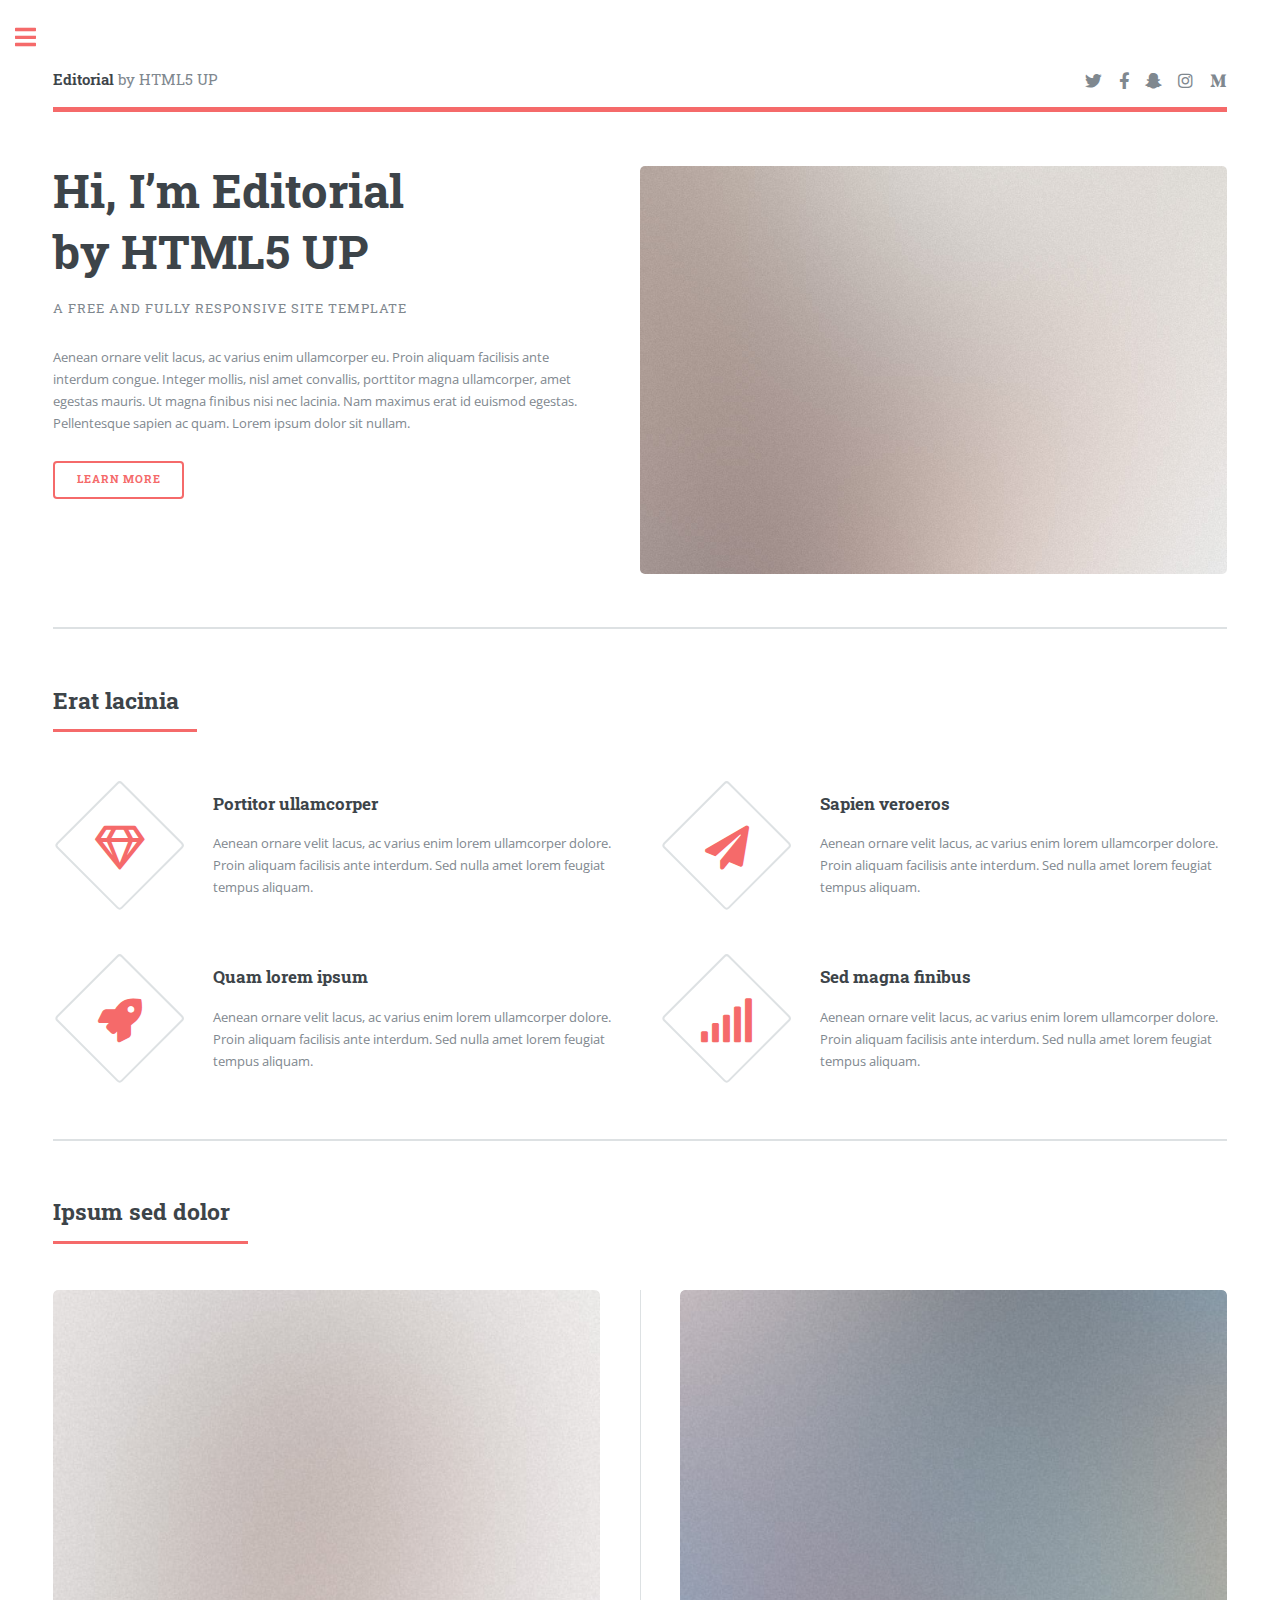
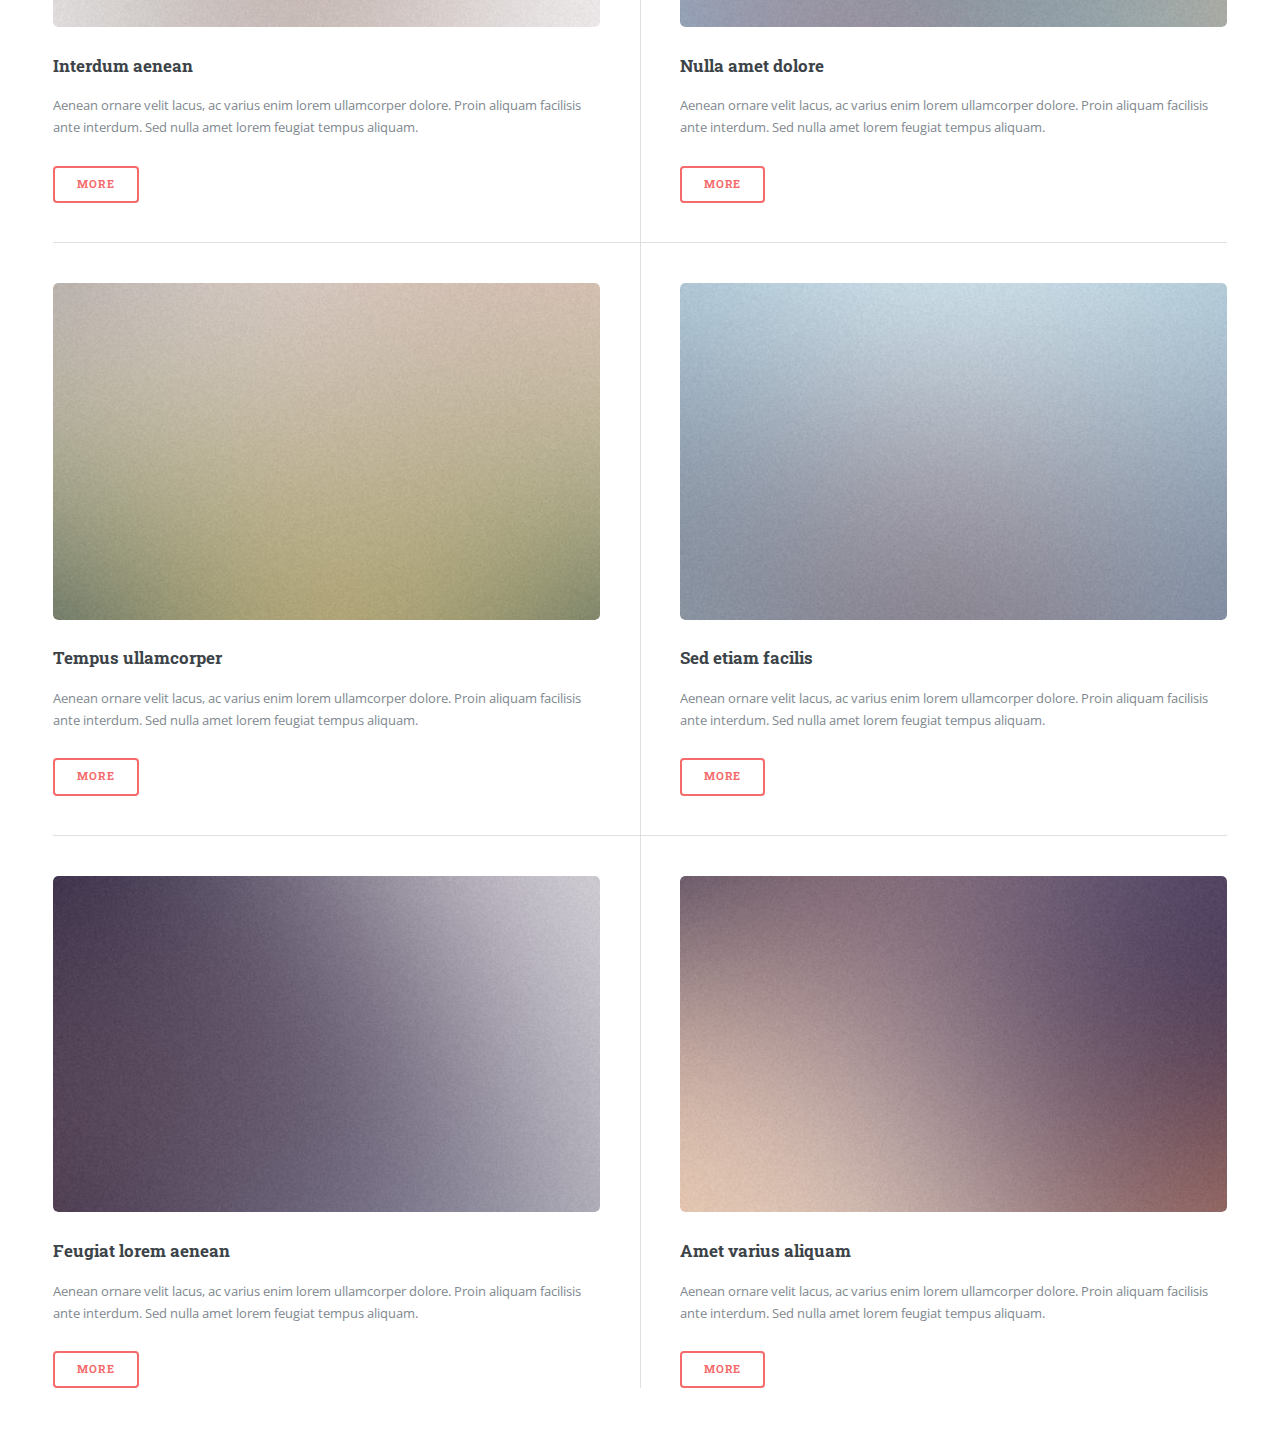
==== JustATouch1.0/index.html @ c9c0cb85 "Updated" ====
<!DOCTYPE HTML>
<!--
	Editorial by HTML5 UP
	html5up.net | @ajlkn
	Free for personal and commercial use under the CCA 3.0 license (html5up.net/license)
-->
<html>
	<head>
		<title>Editorial by HTML5 UP</title>
		<meta charset="utf-8" />
		<meta name="viewport" content="width=device-width, initial-scale=1, user-scalable=no" />
		<link rel="stylesheet" href="assets/css/main.css" />
	</head>
	<body class="is-preload">

		<!-- Wrapper -->
			<div id="wrapper">

				<!-- Main -->
					<div id="main">
						<div class="inner">

							<!-- Header -->
								<header id="header">
									<a href="index.html" class="logo"><strong>Editorial</strong> by HTML5 UP</a>
									<ul class="icons">
										<li><a href="#" class="icon brands fa-twitter"><span class="label">Twitter</span></a></li>
										<li><a href="#" class="icon brands fa-facebook-f"><span class="label">Facebook</span></a></li>
										<li><a href="#" class="icon brands fa-snapchat-ghost"><span class="label">Snapchat</span></a></li>
										<li><a href="#" class="icon brands fa-instagram"><span class="label">Instagram</span></a></li>
										<li><a href="#" class="icon brands fa-medium-m"><span class="label">Medium</span></a></li>
									</ul>
								</header>

							<!-- Banner -->
								<section id="banner">
									<div class="content">
										<header>
											<h1>Hi, I’m Editorial<br />
											by HTML5 UP</h1>
											<p>A free and fully responsive site template</p>
										</header>
										<p>Aenean ornare velit lacus, ac varius enim ullamcorper eu. Proin aliquam facilisis ante interdum congue. Integer mollis, nisl amet convallis, porttitor magna ullamcorper, amet egestas mauris. Ut magna finibus nisi nec lacinia. Nam maximus erat id euismod egestas. Pellentesque sapien ac quam. Lorem ipsum dolor sit nullam.</p>
										<ul class="actions">
											<li><a href="#" class="button big">Learn More</a></li>
										</ul>
									</div>
									<span class="image object">
										<img src="images/pic10.jpg" alt="" />
									</span>
								</section>

							<!-- Section -->
								<section>
									<header class="major">
										<h2>Erat lacinia</h2>
									</header>
									<div class="features">
										<article>
											<span class="icon fa-gem"></span>
											<div class="content">
												<h3>Portitor ullamcorper</h3>
												<p>Aenean ornare velit lacus, ac varius enim lorem ullamcorper dolore. Proin aliquam facilisis ante interdum. Sed nulla amet lorem feugiat tempus aliquam.</p>
											</div>
										</article>
										<article>
											<span class="icon solid fa-paper-plane"></span>
											<div class="content">
												<h3>Sapien veroeros</h3>
												<p>Aenean ornare velit lacus, ac varius enim lorem ullamcorper dolore. Proin aliquam facilisis ante interdum. Sed nulla amet lorem feugiat tempus aliquam.</p>
											</div>
										</article>
										<article>
											<span class="icon solid fa-rocket"></span>
											<div class="content">
												<h3>Quam lorem ipsum</h3>
												<p>Aenean ornare velit lacus, ac varius enim lorem ullamcorper dolore. Proin aliquam facilisis ante interdum. Sed nulla amet lorem feugiat tempus aliquam.</p>
											</div>
										</article>
										<article>
											<span class="icon solid fa-signal"></span>
											<div class="content">
												<h3>Sed magna finibus</h3>
												<p>Aenean ornare velit lacus, ac varius enim lorem ullamcorper dolore. Proin aliquam facilisis ante interdum. Sed nulla amet lorem feugiat tempus aliquam.</p>
											</div>
										</article>
									</div>
								</section>

							<!-- Section -->
								<section>
									<header class="major">
										<h2>Ipsum sed dolor</h2>
									</header>
									<div class="posts">
										<article>
											<a href="#" class="image"><img src="images/pic01.jpg" alt="" /></a>
											<h3>Interdum aenean</h3>
											<p>Aenean ornare velit lacus, ac varius enim lorem ullamcorper dolore. Proin aliquam facilisis ante interdum. Sed nulla amet lorem feugiat tempus aliquam.</p>
											<ul class="actions">
												<li><a href="#" class="button">More</a></li>
											</ul>
										</article>
										<article>
											<a href="#" class="image"><img src="images/pic02.jpg" alt="" /></a>
											<h3>Nulla amet dolore</h3>
											<p>Aenean ornare velit lacus, ac varius enim lorem ullamcorper dolore. Proin aliquam facilisis ante interdum. Sed nulla amet lorem feugiat tempus aliquam.</p>
											<ul class="actions">
												<li><a href="#" class="button">More</a></li>
											</ul>
										</article>
										<article>
											<a href="#" class="image"><img src="images/pic03.jpg" alt="" /></a>
											<h3>Tempus ullamcorper</h3>
											<p>Aenean ornare velit lacus, ac varius enim lorem ullamcorper dolore. Proin aliquam facilisis ante interdum. Sed nulla amet lorem feugiat tempus aliquam.</p>
											<ul class="actions">
												<li><a href="#" class="button">More</a></li>
											</ul>
										</article>
										<article>
											<a href="#" class="image"><img src="images/pic04.jpg" alt="" /></a>
											<h3>Sed etiam facilis</h3>
											<p>Aenean ornare velit lacus, ac varius enim lorem ullamcorper dolore. Proin aliquam facilisis ante interdum. Sed nulla amet lorem feugiat tempus aliquam.</p>
											<ul class="actions">
												<li><a href="#" class="button">More</a></li>
											</ul>
										</article>
										<article>
											<a href="#" class="image"><img src="images/pic05.jpg" alt="" /></a>
											<h3>Feugiat lorem aenean</h3>
											<p>Aenean ornare velit lacus, ac varius enim lorem ullamcorper dolore. Proin aliquam facilisis ante interdum. Sed nulla amet lorem feugiat tempus aliquam.</p>
											<ul class="actions">
												<li><a href="#" class="button">More</a></li>
											</ul>
										</article>
										<article>
											<a href="#" class="image"><img src="images/pic06.jpg" alt="" /></a>
											<h3>Amet varius aliquam</h3>
											<p>Aenean ornare velit lacus, ac varius enim lorem ullamcorper dolore. Proin aliquam facilisis ante interdum. Sed nulla amet lorem feugiat tempus aliquam.</p>
											<ul class="actions">
												<li><a href="#" class="button">More</a></li>
											</ul>
										</article>
									</div>
								</section>

						</div>
					</div>

				<!-- Sidebar -->
					<div id="sidebar">
						<div class="inner">

							<!-- Search -->
								<section id="search" class="alt">
									<form method="post" action="#">
										<input type="text" name="query" id="query" placeholder="Search" />
									</form>
								</section>

							<!-- Menu -->
								<nav id="menu">
									<header class="major">
										<h2>Menu</h2>
									</header>
									<ul>
										<li><a href="index.html">Homepage</a></li>
										<li><a href="generic.html">Generic</a></li>
										<li><a href="elements.html">Elements</a></li>
										<li>
											<span class="opener">Submenu</span>
											<ul>
												<li><a href="#">Lorem Dolor</a></li>
												<li><a href="#">Ipsum Adipiscing</a></li>
												<li><a href="#">Tempus Magna</a></li>
												<li><a href="#">Feugiat Veroeros</a></li>
											</ul>
										</li>
										<li><a href="#">Etiam Dolore</a></li>
										<li><a href="#">Adipiscing</a></li>
										<li>
											<span class="opener">Another Submenu</span>
											<ul>
												<li><a href="#">Lorem Dolor</a></li>
												<li><a href="#">Ipsum Adipiscing</a></li>
												<li><a href="#">Tempus Magna</a></li>
												<li><a href="#">Feugiat Veroeros</a></li>
											</ul>
										</li>
										<li><a href="#">Maximus Erat</a></li>
										<li><a href="#">Sapien Mauris</a></li>
										<li><a href="#">Amet Lacinia</a></li>
									</ul>
								</nav>

							<!-- Section -->
								<section>
									<header class="major">
										<h2>Ante interdum</h2>
									</header>
									<div class="mini-posts">
										<article>
											<a href="#" class="image"><img src="images/pic07.jpg" alt="" /></a>
											<p>Aenean ornare velit lacus, ac varius enim lorem ullamcorper dolore aliquam.</p>
										</article>
										<article>
											<a href="#" class="image"><img src="images/pic08.jpg" alt="" /></a>
											<p>Aenean ornare velit lacus, ac varius enim lorem ullamcorper dolore aliquam.</p>
										</article>
										<article>
											<a href="#" class="image"><img src="images/pic09.jpg" alt="" /></a>
											<p>Aenean ornare velit lacus, ac varius enim lorem ullamcorper dolore aliquam.</p>
										</article>
									</div>
									<ul class="actions">
										<li><a href="#" class="button">More</a></li>
									</ul>
								</section>

							<!-- Section -->
								<section>
									<header class="major">
										<h2>Get in touch</h2>
									</header>
									<p>Sed varius enim lorem ullamcorper dolore aliquam aenean ornare velit lacus, ac varius enim lorem ullamcorper dolore. Proin sed aliquam facilisis ante interdum. Sed nulla amet lorem feugiat tempus aliquam.</p>
									<ul class="contact">
										<li class="icon solid fa-envelope"><a href="#">information@untitled.tld</a></li>
										<li class="icon solid fa-phone">(000) 000-0000</li>
										<li class="icon solid fa-home">1234 Somewhere Road #8254<br />
										Nashville, TN 00000-0000</li>
									</ul>
								</section>

							<!-- Footer -->
								<footer id="footer">
									<p class="copyright">&copy; Untitled. All rights reserved. Demo Images: <a href="https://unsplash.com">Unsplash</a>. Design: <a href="https://html5up.net">HTML5 UP</a>.</p>
								</footer>

						</div>
					</div>

			</div>

		<!-- Scripts -->
			<script src="assets/js/jquery.min.js"></script>
			<script src="assets/js/browser.min.js"></script>
			<script src="assets/js/breakpoints.min.js"></script>
			<script src="assets/js/util.js"></script>
			<script src="assets/js/main.js"></script>

	</body>
</html>
---- JustATouch1.0/assets/css/main.css ----
@import url(fontawesome-all.min.css);
@import url("https://fonts.googleapis.com/css?family=Open+Sans:400,600,400italic,600italic|Roboto+Slab:400,700");

/*
	Editorial by HTML5 UP
	html5up.net | @ajlkn
	Free for personal and commercial use under the CCA 3.0 license (html5up.net/license)
*/

html, body, div, span, applet, object,
iframe, h1, h2, h3, h4, h5, h6, p, blockquote,
pre, a, abbr, acronym, address, big, cite,
code, del, dfn, em, img, ins, kbd, q, s, samp,
small, strike, strong, sub, sup, tt, var, b,
u, i, center, dl, dt, dd, ol, ul, li, fieldset,
form, label, legend, table, caption, tbody,
tfoot, thead, tr, th, td, article, aside,
canvas, details, embed, figure, figcaption,
footer, header, hgroup, menu, nav, output, ruby,
section, summary, time, mark, audio, video {
	margin: 0;
	padding: 0;
	border: 0;
	font-size: 100%;
	font: inherit;
	vertical-align: baseline;}

article, aside, details, figcaption, figure,
footer, header, hgroup, menu, nav, section {
	display: block;}

body {
	line-height: 1;
}

ol, ul {
	list-style: none;
}

blockquote, q {
	quotes: none;
}

	blockquote:before, blockquote:after, q:before, q:after {
		content: '';
		content: none;
	}

table {
	border-collapse: collapse;
	border-spacing: 0;
}

body {
	-webkit-text-size-adjust: none;
}

mark {
	background-color: transparent;
	color: inherit;
}

input::-moz-focus-inner {
	border: 0;
	padding: 0;
}

input, select, textarea {
	-moz-appearance: none;
	-webkit-appearance: none;
	-ms-appearance: none;
	appearance: none;
}

/* Basic */

	@-ms-viewport {
		width: device-width;
	}

	body {
		-ms-overflow-style: scrollbar;
	}

	@media screen and (max-width: 480px) {

		html, body {
			min-width: 320px;
		}

	}

	html {
		box-sizing: border-box;
	}

	*, *:before, *:after {
		box-sizing: inherit;
	}

	body {
		background: #ffffff;
	}

		body.is-preload *, body.is-preload *:before, body.is-preload *:after, body.is-resizing *, body.is-resizing *:before, body.is-resizing *:after {
			-moz-animation: none !important;
			-webkit-animation: none !important;
			-ms-animation: none !important;
			animation: none !important;
			-moz-transition: none !important;
			-webkit-transition: none !important;
			-ms-transition: none !important;
			transition: none !important;
		}

/* Type */

	body, input, select, textarea {
		color: #7f888f;
		font-family: "Open Sans", sans-serif;
		font-size: 13pt;
		font-weight: 400;
		line-height: 1.65;
	}

		@media screen and (max-width: 1680px) {

			body, input, select, textarea {
				font-size: 11pt;
			}

		}

		@media screen and (max-width: 1280px) {

			body, input, select, textarea {
				font-size: 10pt;
			}

		}

		@media screen and (max-width: 360px) {

			body, input, select, textarea {
				font-size: 9pt;
			}

		}

	a {
		-moz-transition: color 0.2s ease-in-out, border-bottom-color 0.2s ease-in-out;
		-webkit-transition: color 0.2s ease-in-out, border-bottom-color 0.2s ease-in-out;
		-ms-transition: color 0.2s ease-in-out, border-bottom-color 0.2s ease-in-out;
		transition: color 0.2s ease-in-out, border-bottom-color 0.2s ease-in-out;
		border-bottom: dotted 1px;
		color: #f56a6a;
		text-decoration: none;
	}

		a:hover {
			border-bottom-color: #f56a6a;
			color: #f56a6a !important;
		}

			a:hover strong {
				color: inherit;
			}

	strong, b {
		color: #3d4449;
		font-weight: 600;
	}

	em, i {
		font-style: italic;
	}

	p {
		margin: 0 0 2em 0;
	}

	h1, h2, h3, h4, h5, h6 {
		color: #3d4449;
		font-family: "Roboto Slab", serif;
		font-weight: 700;
		line-height: 1.5;
		margin: 0 0 1em 0;
	}

		h1 a, h2 a, h3 a, h4 a, h5 a, h6 a {
			color: inherit;
			text-decoration: none;
			border-bottom: 0;
		}

	h1 {
		font-size: 4em;
		margin: 0 0 0.5em 0;
		line-height: 1.3;
	}

	h2 {
		font-size: 1.75em;
	}

	h3 {
		font-size: 1.25em;
	}

	h4 {
		font-size: 1.1em;
	}

	h5 {
		font-size: 0.9em;
	}

	h6 {
		font-size: 0.7em;
	}

	@media screen and (max-width: 1680px) {

		h1 {
			font-size: 3.5em;
		}

	}

	@media screen and (max-width: 980px) {

		h1 {
			font-size: 3.25em;
		}

	}

	@media screen and (max-width: 736px) {

		h1 {
			font-size: 2em;
			line-height: 1.4;
		}

		h2 {
			font-size: 1.5em;
		}

	}

	sub {
		font-size: 0.8em;
		position: relative;
		top: 0.5em;
	}

	sup {
		font-size: 0.8em;
		position: relative;
		top: -0.5em;
	}

	blockquote {
		border-left: solid 3px rgba(210, 215, 217, 0.75);
		font-style: italic;
		margin: 0 0 2em 0;
		padding: 0.5em 0 0.5em 2em;
	}

	code {
		background: rgba(230, 235, 237, 0.25);
		border-radius: 0.375em;
		border: solid 1px rgba(210, 215, 217, 0.75);
		font-family: "Courier New", monospace;
		font-size: 0.9em;
		margin: 0 0.25em;
		padding: 0.25em 0.65em;
	}

	pre {
		-webkit-overflow-scrolling: touch;
		font-family: "Courier New", monospace;
		font-size: 0.9em;
		margin: 0 0 2em 0;
	}

		pre code {
			display: block;
			line-height: 1.75;
			padding: 1em 1.5em;
			overflow-x: auto;
		}

	hr {
		border: 0;
		border-bottom: solid 1px rgba(210, 215, 217, 0.75);
		margin: 2em 0;
	}

		hr.major {
			margin: 3em 0;
		}

	.align-left {
		text-align: left;
	}

	.align-center {
		text-align: center;
	}

	.align-right {
		text-align: right;
	}

/* Row */

	.row {
		display: flex;
		flex-wrap: wrap;
		box-sizing: border-box;
		align-items: stretch;
	}

		.row > * {
			box-sizing: border-box;
		}

		.row.gtr-uniform > * > :last-child {
			margin-bottom: 0;
		}

		.row.aln-left {
			justify-content: flex-start;
		}

		.row.aln-center {
			justify-content: center;
		}

		.row.aln-right {
			justify-content: flex-end;
		}

		.row.aln-top {
			align-items: flex-start;
		}

		.row.aln-middle {
			align-items: center;
		}

		.row.aln-bottom {
			align-items: flex-end;
		}

		.row > .imp {
			order: -1;
		}

		.row > .col-1 {
			width: 8.33333%;
		}

		.row > .off-1 {
			margin-left: 8.33333%;
		}

		.row > .col-2 {
			width: 16.66667%;
		}

		.row > .off-2 {
			margin-left: 16.66667%;
		}

		.row > .col-3 {
			width: 25%;
		}

		.row > .off-3 {
			margin-left: 25%;
		}

		.row > .col-4 {
			width: 33.33333%;
		}

		.row > .off-4 {
			margin-left: 33.33333%;
		}

		.row > .col-5 {
			width: 41.66667%;
		}

		.row > .off-5 {
			margin-left: 41.66667%;
		}

		.row > .col-6 {
			width: 50%;
		}

		.row > .off-6 {
			margin-left: 50%;
		}

		.row > .col-7 {
			width: 58.33333%;
		}

		.row > .off-7 {
			margin-left: 58.33333%;
		}

		.row > .col-8 {
			width: 66.66667%;
		}

		.row > .off-8 {
			margin-left: 66.66667%;
		}

		.row > .col-9 {
			width: 75%;
		}

		.row > .off-9 {
			margin-left: 75%;
		}

		.row > .col-10 {
			width: 83.33333%;
		}

		.row > .off-10 {
			margin-left: 83.33333%;
		}

		.row > .col-11 {
			width: 91.66667%;
		}

		.row > .off-11 {
			margin-left: 91.66667%;
		}

		.row > .col-12 {
			width: 100%;
		}

		.row > .off-12 {
			margin-left: 100%;
		}

		.row.gtr-0 {
			margin-top: 0;
			margin-left: 0em;
		}

			.row.gtr-0 > * {
				padding: 0 0 0 0em;
			}

			.row.gtr-0.gtr-uniform {
				margin-top: 0em;
			}

				.row.gtr-0.gtr-uniform > * {
					padding-top: 0em;
				}

		.row.gtr-25 {
			margin-top: 0;
			margin-left: -0.375em;
		}

			.row.gtr-25 > * {
				padding: 0 0 0 0.375em;
			}

			.row.gtr-25.gtr-uniform {
				margin-top: -0.375em;
			}

				.row.gtr-25.gtr-uniform > * {
					padding-top: 0.375em;
				}

		.row.gtr-50 {
			margin-top: 0;
			margin-left: -0.75em;
		}

			.row.gtr-50 > * {
				padding: 0 0 0 0.75em;
			}

			.row.gtr-50.gtr-uniform {
				margin-top: -0.75em;
			}

				.row.gtr-50.gtr-uniform > * {
					padding-top: 0.75em;
				}

		.row {
			margin-top: 0;
			margin-left: -1.5em;
		}

			.row > * {
				padding: 0 0 0 1.5em;
			}

			.row.gtr-uniform {
				margin-top: -1.5em;
			}

				.row.gtr-uniform > * {
					padding-top: 1.5em;
				}

		.row.gtr-150 {
			margin-top: 0;
			margin-left: -2.25em;
		}

			.row.gtr-150 > * {
				padding: 0 0 0 2.25em;
			}

			.row.gtr-150.gtr-uniform {
				margin-top: -2.25em;
			}

				.row.gtr-150.gtr-uniform > * {
					padding-top: 2.25em;
				}

		.row.gtr-200 {
			margin-top: 0;
			margin-left: -3em;
		}

			.row.gtr-200 > * {
				padding: 0 0 0 3em;
			}

			.row.gtr-200.gtr-uniform {
				margin-top: -3em;
			}

				.row.gtr-200.gtr-uniform > * {
					padding-top: 3em;
				}

		@media screen and (max-width: 1680px) {

			.row {
				display: flex;
				flex-wrap: wrap;
				box-sizing: border-box;
				align-items: stretch;
			}

				.row > * {
					box-sizing: border-box;
				}

				.row.gtr-uniform > * > :last-child {
					margin-bottom: 0;
				}

				.row.aln-left {
					justify-content: flex-start;
				}

				.row.aln-center {
					justify-content: center;
				}

				.row.aln-right {
					justify-content: flex-end;
				}

				.row.aln-top {
					align-items: flex-start;
				}

				.row.aln-middle {
					align-items: center;
				}

				.row.aln-bottom {
					align-items: flex-end;
				}

				.row > .imp-xlarge {
					order: -1;
				}

				.row > .col-1-xlarge {
					width: 8.33333%;
				}

				.row > .off-1-xlarge {
					margin-left: 8.33333%;
				}

				.row > .col-2-xlarge {
					width: 16.66667%;
				}

				.row > .off-2-xlarge {
					margin-left: 16.66667%;
				}

				.row > .col-3-xlarge {
					width: 25%;
				}

				.row > .off-3-xlarge {
					margin-left: 25%;
				}

				.row > .col-4-xlarge {
					width: 33.33333%;
				}

				.row > .off-4-xlarge {
					margin-left: 33.33333%;
				}

				.row > .col-5-xlarge {
					width: 41.66667%;
				}

				.row > .off-5-xlarge {
					margin-left: 41.66667%;
				}

				.row > .col-6-xlarge {
					width: 50%;
				}

				.row > .off-6-xlarge {
					margin-left: 50%;
				}

				.row > .col-7-xlarge {
					width: 58.33333%;
				}

				.row > .off-7-xlarge {
					margin-left: 58.33333%;
				}

				.row > .col-8-xlarge {
					width: 66.66667%;
				}

				.row > .off-8-xlarge {
					margin-left: 66.66667%;
				}

				.row > .col-9-xlarge {
					width: 75%;
				}

				.row > .off-9-xlarge {
					margin-left: 75%;
				}

				.row > .col-10-xlarge {
					width: 83.33333%;
				}

				.row > .off-10-xlarge {
					margin-left: 83.33333%;
				}

				.row > .col-11-xlarge {
					width: 91.66667%;
				}

				.row > .off-11-xlarge {
					margin-left: 91.66667%;
				}

				.row > .col-12-xlarge {
					width: 100%;
				}

				.row > .off-12-xlarge {
					margin-left: 100%;
				}

				.row.gtr-0 {
					margin-top: 0;
					margin-left: 0em;
				}

					.row.gtr-0 > * {
						padding: 0 0 0 0em;
					}

					.row.gtr-0.gtr-uniform {
						margin-top: 0em;
					}

						.row.gtr-0.gtr-uniform > * {
							padding-top: 0em;
						}

				.row.gtr-25 {
					margin-top: 0;
					margin-left: -0.375em;
				}

					.row.gtr-25 > * {
						padding: 0 0 0 0.375em;
					}

					.row.gtr-25.gtr-uniform {
						margin-top: -0.375em;
					}

						.row.gtr-25.gtr-uniform > * {
							padding-top: 0.375em;
						}

				.row.gtr-50 {
					margin-top: 0;
					margin-left: -0.75em;
				}

					.row.gtr-50 > * {
						padding: 0 0 0 0.75em;
					}

					.row.gtr-50.gtr-uniform {
						margin-top: -0.75em;
					}

						.row.gtr-50.gtr-uniform > * {
							padding-top: 0.75em;
						}

				.row {
					margin-top: 0;
					margin-left: -1.5em;
				}

					.row > * {
						padding: 0 0 0 1.5em;
					}

					.row.gtr-uniform {
						margin-top: -1.5em;
					}

						.row.gtr-uniform > * {
							padding-top: 1.5em;
						}

				.row.gtr-150 {
					margin-top: 0;
					margin-left: -2.25em;
				}

					.row.gtr-150 > * {
						padding: 0 0 0 2.25em;
					}

					.row.gtr-150.gtr-uniform {
						margin-top: -2.25em;
					}

						.row.gtr-150.gtr-uniform > * {
							padding-top: 2.25em;
						}

				.row.gtr-200 {
					margin-top: 0;
					margin-left: -3em;
				}

					.row.gtr-200 > * {
						padding: 0 0 0 3em;
					}

					.row.gtr-200.gtr-uniform {
						margin-top: -3em;
					}

						.row.gtr-200.gtr-uniform > * {
							padding-top: 3em;
						}

		}

		@media screen and (max-width: 1280px) {

			.row {
				display: flex;
				flex-wrap: wrap;
				box-sizing: border-box;
				align-items: stretch;
			}

				.row > * {
					box-sizing: border-box;
				}

				.row.gtr-uniform > * > :last-child {
					margin-bottom: 0;
				}

				.row.aln-left {
					justify-content: flex-start;
				}

				.row.aln-center {
					justify-content: center;
				}

				.row.aln-right {
					justify-content: flex-end;
				}

				.row.aln-top {
					align-items: flex-start;
				}

				.row.aln-middle {
					align-items: center;
				}

				.row.aln-bottom {
					align-items: flex-end;
				}

				.row > .imp-large {
					order: -1;
				}

				.row > .col-1-large {
					width: 8.33333%;
				}

				.row > .off-1-large {
					margin-left: 8.33333%;
				}

				.row > .col-2-large {
					width: 16.66667%;
				}

				.row > .off-2-large {
					margin-left: 16.66667%;
				}

				.row > .col-3-large {
					width: 25%;
				}

				.row > .off-3-large {
					margin-left: 25%;
				}

				.row > .col-4-large {
					width: 33.33333%;
				}

				.row > .off-4-large {
					margin-left: 33.33333%;
				}

				.row > .col-5-large {
					width: 41.66667%;
				}

				.row > .off-5-large {
					margin-left: 41.66667%;
				}

				.row > .col-6-large {
					width: 50%;
				}

				.row > .off-6-large {
					margin-left: 50%;
				}

				.row > .col-7-large {
					width: 58.33333%;
				}

				.row > .off-7-large {
					margin-left: 58.33333%;
				}

				.row > .col-8-large {
					width: 66.66667%;
				}

				.row > .off-8-large {
					margin-left: 66.66667%;
				}

				.row > .col-9-large {
					width: 75%;
				}

				.row > .off-9-large {
					margin-left: 75%;
				}

				.row > .col-10-large {
					width: 83.33333%;
				}

				.row > .off-10-large {
					margin-left: 83.33333%;
				}

				.row > .col-11-large {
					width: 91.66667%;
				}

				.row > .off-11-large {
					margin-left: 91.66667%;
				}

				.row > .col-12-large {
					width: 100%;
				}

				.row > .off-12-large {
					margin-left: 100%;
				}

				.row.gtr-0 {
					margin-top: 0;
					margin-left: 0em;
				}

					.row.gtr-0 > * {
						padding: 0 0 0 0em;
					}

					.row.gtr-0.gtr-uniform {
						margin-top: 0em;
					}

						.row.gtr-0.gtr-uniform > * {
							padding-top: 0em;
						}

				.row.gtr-25 {
					margin-top: 0;
					margin-left: -0.375em;
				}

					.row.gtr-25 > * {
						padding: 0 0 0 0.375em;
					}

					.row.gtr-25.gtr-uniform {
						margin-top: -0.375em;
					}

						.row.gtr-25.gtr-uniform > * {
							padding-top: 0.375em;
						}

				.row.gtr-50 {
					margin-top: 0;
					margin-left: -0.75em;
				}

					.row.gtr-50 > * {
						padding: 0 0 0 0.75em;
					}

					.row.gtr-50.gtr-uniform {
						margin-top: -0.75em;
					}

						.row.gtr-50.gtr-uniform > * {
							padding-top: 0.75em;
						}

				.row {
					margin-top: 0;
					margin-left: -1.5em;
				}

					.row > * {
						padding: 0 0 0 1.5em;
					}

					.row.gtr-uniform {
						margin-top: -1.5em;
					}

						.row.gtr-uniform > * {
							padding-top: 1.5em;
						}

				.row.gtr-150 {
					margin-top: 0;
					margin-left: -2.25em;
				}

					.row.gtr-150 > * {
						padding: 0 0 0 2.25em;
					}

					.row.gtr-150.gtr-uniform {
						margin-top: -2.25em;
					}

						.row.gtr-150.gtr-uniform > * {
							padding-top: 2.25em;
						}

				.row.gtr-200 {
					margin-top: 0;
					margin-left: -3em;
				}

					.row.gtr-200 > * {
						padding: 0 0 0 3em;
					}

					.row.gtr-200.gtr-uniform {
						margin-top: -3em;
					}

						.row.gtr-200.gtr-uniform > * {
							padding-top: 3em;
						}

		}

		@media screen and (max-width: 980px) {

			.row {
				display: flex;
				flex-wrap: wrap;
				box-sizing: border-box;
				align-items: stretch;
			}

				.row > * {
					box-sizing: border-box;
				}

				.row.gtr-uniform > * > :last-child {
					margin-bottom: 0;
				}

				.row.aln-left {
					justify-content: flex-start;
				}

				.row.aln-center {
					justify-content: center;
				}

				.row.aln-right {
					justify-content: flex-end;
				}

				.row.aln-top {
					align-items: flex-start;
				}

				.row.aln-middle {
					align-items: center;
				}

				.row.aln-bottom {
					align-items: flex-end;
				}

				.row > .imp-medium {
					order: -1;
				}

				.row > .col-1-medium {
					width: 8.33333%;
				}

				.row > .off-1-medium {
					margin-left: 8.33333%;
				}

				.row > .col-2-medium {
					width: 16.66667%;
				}

				.row > .off-2-medium {
					margin-left: 16.66667%;
				}

				.row > .col-3-medium {
					width: 25%;
				}

				.row > .off-3-medium {
					margin-left: 25%;
				}

				.row > .col-4-medium {
					width: 33.33333%;
				}

				.row > .off-4-medium {
					margin-left: 33.33333%;
				}

				.row > .col-5-medium {
					width: 41.66667%;
				}

				.row > .off-5-medium {
					margin-left: 41.66667%;
				}

				.row > .col-6-medium {
					width: 50%;
				}

				.row > .off-6-medium {
					margin-left: 50%;
				}

				.row > .col-7-medium {
					width: 58.33333%;
				}

				.row > .off-7-medium {
					margin-left: 58.33333%;
				}

				.row > .col-8-medium {
					width: 66.66667%;
				}

				.row > .off-8-medium {
					margin-left: 66.66667%;
				}

				.row > .col-9-medium {
					width: 75%;
				}

				.row > .off-9-medium {
					margin-left: 75%;
				}

				.row > .col-10-medium {
					width: 83.33333%;
				}

				.row > .off-10-medium {
					margin-left: 83.33333%;
				}

				.row > .col-11-medium {
					width: 91.66667%;
				}

				.row > .off-11-medium {
					margin-left: 91.66667%;
				}

				.row > .col-12-medium {
					width: 100%;
				}

				.row > .off-12-medium {
					margin-left: 100%;
				}

				.row.gtr-0 {
					margin-top: 0;
					margin-left: 0em;
				}

					.row.gtr-0 > * {
						padding: 0 0 0 0em;
					}

					.row.gtr-0.gtr-uniform {
						margin-top: 0em;
					}

						.row.gtr-0.gtr-uniform > * {
							padding-top: 0em;
						}

				.row.gtr-25 {
					margin-top: 0;
					margin-left: -0.375em;
				}

					.row.gtr-25 > * {
						padding: 0 0 0 0.375em;
					}

					.row.gtr-25.gtr-uniform {
						margin-top: -0.375em;
					}

						.row.gtr-25.gtr-uniform > * {
							padding-top: 0.375em;
						}

				.row.gtr-50 {
					margin-top: 0;
					margin-left: -0.75em;
				}

					.row.gtr-50 > * {
						padding: 0 0 0 0.75em;
					}

					.row.gtr-50.gtr-uniform {
						margin-top: -0.75em;
					}

						.row.gtr-50.gtr-uniform > * {
							padding-top: 0.75em;
						}

				.row {
					margin-top: 0;
					margin-left: -1.5em;
				}

					.row > * {
						padding: 0 0 0 1.5em;
					}

					.row.gtr-uniform {
						margin-top: -1.5em;
					}

						.row.gtr-uniform > * {
							padding-top: 1.5em;
						}

				.row.gtr-150 {
					margin-top: 0;
					margin-left: -2.25em;
				}

					.row.gtr-150 > * {
						padding: 0 0 0 2.25em;
					}

					.row.gtr-150.gtr-uniform {
						margin-top: -2.25em;
					}

						.row.gtr-150.gtr-uniform > * {
							padding-top: 2.25em;
						}

				.row.gtr-200 {
					margin-top: 0;
					margin-left: -3em;
				}

					.row.gtr-200 > * {
						padding: 0 0 0 3em;
					}

					.row.gtr-200.gtr-uniform {
						margin-top: -3em;
					}

						.row.gtr-200.gtr-uniform > * {
							padding-top: 3em;
						}

		}

		@media screen and (max-width: 736px) {

			.row {
				display: flex;
				flex-wrap: wrap;
				box-sizing: border-box;
				align-items: stretch;
			}

				.row > * {
					box-sizing: border-box;
				}

				.row.gtr-uniform > * > :last-child {
					margin-bottom: 0;
				}

				.row.aln-left {
					justify-content: flex-start;
				}

				.row.aln-center {
					justify-content: center;
				}

				.row.aln-right {
					justify-content: flex-end;
				}

				.row.aln-top {
					align-items: flex-start;
				}

				.row.aln-middle {
					align-items: center;
				}

				.row.aln-bottom {
					align-items: flex-end;
				}

				.row > .imp-small {
					order: -1;
				}

				.row > .col-1-small {
					width: 8.33333%;
				}

				.row > .off-1-small {
					margin-left: 8.33333%;
				}

				.row > .col-2-small {
					width: 16.66667%;
				}

				.row > .off-2-small {
					margin-left: 16.66667%;
				}

				.row > .col-3-small {
					width: 25%;
				}

				.row > .off-3-small {
					margin-left: 25%;
				}

				.row > .col-4-small {
					width: 33.33333%;
				}

				.row > .off-4-small {
					margin-left: 33.33333%;
				}

				.row > .col-5-small {
					width: 41.66667%;
				}

				.row > .off-5-small {
					margin-left: 41.66667%;
				}

				.row > .col-6-small {
					width: 50%;
				}

				.row > .off-6-small {
					margin-left: 50%;
				}

				.row > .col-7-small {
					width: 58.33333%;
				}

				.row > .off-7-small {
					margin-left: 58.33333%;
				}

				.row > .col-8-small {
					width: 66.66667%;
				}

				.row > .off-8-small {
					margin-left: 66.66667%;
				}

				.row > .col-9-small {
					width: 75%;
				}

				.row > .off-9-small {
					margin-left: 75%;
				}

				.row > .col-10-small {
					width: 83.33333%;
				}

				.row > .off-10-small {
					margin-left: 83.33333%;
				}

				.row > .col-11-small {
					width: 91.66667%;
				}

				.row > .off-11-small {
					margin-left: 91.66667%;
				}

				.row > .col-12-small {
					width: 100%;
				}

				.row > .off-12-small {
					margin-left: 100%;
				}

				.row.gtr-0 {
					margin-top: 0;
					margin-left: 0em;
				}

					.row.gtr-0 > * {
						padding: 0 0 0 0em;
					}

					.row.gtr-0.gtr-uniform {
						margin-top: 0em;
					}

						.row.gtr-0.gtr-uniform > * {
							padding-top: 0em;
						}

				.row.gtr-25 {
					margin-top: 0;
					margin-left: -0.375em;
				}

					.row.gtr-25 > * {
						padding: 0 0 0 0.375em;
					}

					.row.gtr-25.gtr-uniform {
						margin-top: -0.375em;
					}

						.row.gtr-25.gtr-uniform > * {
							padding-top: 0.375em;
						}

				.row.gtr-50 {
					margin-top: 0;
					margin-left: -0.75em;
				}

					.row.gtr-50 > * {
						padding: 0 0 0 0.75em;
					}

					.row.gtr-50.gtr-uniform {
						margin-top: -0.75em;
					}

						.row.gtr-50.gtr-uniform > * {
							padding-top: 0.75em;
						}

				.row {
					margin-top: 0;
					margin-left: -1.5em;
				}

					.row > * {
						padding: 0 0 0 1.5em;
					}

					.row.gtr-uniform {
						margin-top: -1.5em;
					}

						.row.gtr-uniform > * {
							padding-top: 1.5em;
						}

				.row.gtr-150 {
					margin-top: 0;
					margin-left: -2.25em;
				}

					.row.gtr-150 > * {
						padding: 0 0 0 2.25em;
					}

					.row.gtr-150.gtr-uniform {
						margin-top: -2.25em;
					}

						.row.gtr-150.gtr-uniform > * {
							padding-top: 2.25em;
						}

				.row.gtr-200 {
					margin-top: 0;
					margin-left: -3em;
				}

					.row.gtr-200 > * {
						padding: 0 0 0 3em;
					}

					.row.gtr-200.gtr-uniform {
						margin-top: -3em;
					}

						.row.gtr-200.gtr-uniform > * {
							padding-top: 3em;
						}

		}

		@media screen and (max-width: 480px) {

			.row {
				display: flex;
				flex-wrap: wrap;
				box-sizing: border-box;
				align-items: stretch;
			}

				.row > * {
					box-sizing: border-box;
				}

				.row.gtr-uniform > * > :last-child {
					margin-bottom: 0;
				}

				.row.aln-left {
					justify-content: flex-start;
				}

				.row.aln-center {
					justify-content: center;
				}

				.row.aln-right {
					justify-content: flex-end;
				}

				.row.aln-top {
					align-items: flex-start;
				}

				.row.aln-middle {
					align-items: center;
				}

				.row.aln-bottom {
					align-items: flex-end;
				}

				.row > .imp-xsmall {
					order: -1;
				}

				.row > .col-1-xsmall {
					width: 8.33333%;
				}

				.row > .off-1-xsmall {
					margin-left: 8.33333%;
				}

				.row > .col-2-xsmall {
					width: 16.66667%;
				}

				.row > .off-2-xsmall {
					margin-left: 16.66667%;
				}

				.row > .col-3-xsmall {
					width: 25%;
				}

				.row > .off-3-xsmall {
					margin-left: 25%;
				}

				.row > .col-4-xsmall {
					width: 33.33333%;
				}

				.row > .off-4-xsmall {
					margin-left: 33.33333%;
				}

				.row > .col-5-xsmall {
					width: 41.66667%;
				}

				.row > .off-5-xsmall {
					margin-left: 41.66667%;
				}

				.row > .col-6-xsmall {
					width: 50%;
				}

				.row > .off-6-xsmall {
					margin-left: 50%;
				}

				.row > .col-7-xsmall {
					width: 58.33333%;
				}

				.row > .off-7-xsmall {
					margin-left: 58.33333%;
				}

				.row > .col-8-xsmall {
					width: 66.66667%;
				}

				.row > .off-8-xsmall {
					margin-left: 66.66667%;
				}

				.row > .col-9-xsmall {
					width: 75%;
				}

				.row > .off-9-xsmall {
					margin-left: 75%;
				}

				.row > .col-10-xsmall {
					width: 83.33333%;
				}

				.row > .off-10-xsmall {
					margin-left: 83.33333%;
				}

				.row > .col-11-xsmall {
					width: 91.66667%;
				}

				.row > .off-11-xsmall {
					margin-left: 91.66667%;
				}

				.row > .col-12-xsmall {
					width: 100%;
				}

				.row > .off-12-xsmall {
					margin-left: 100%;
				}

				.row.gtr-0 {
					margin-top: 0;
					margin-left: 0em;
				}

					.row.gtr-0 > * {
						padding: 0 0 0 0em;
					}

					.row.gtr-0.gtr-uniform {
						margin-top: 0em;
					}

						.row.gtr-0.gtr-uniform > * {
							padding-top: 0em;
						}

				.row.gtr-25 {
					margin-top: 0;
					margin-left: -0.375em;
				}

					.row.gtr-25 > * {
						padding: 0 0 0 0.375em;
					}

					.row.gtr-25.gtr-uniform {
						margin-top: -0.375em;
					}

						.row.gtr-25.gtr-uniform > * {
							padding-top: 0.375em;
						}

				.row.gtr-50 {
					margin-top: 0;
					margin-left: -0.75em;
				}

					.row.gtr-50 > * {
						padding: 0 0 0 0.75em;
					}

					.row.gtr-50.gtr-uniform {
						margin-top: -0.75em;
					}

						.row.gtr-50.gtr-uniform > * {
							padding-top: 0.75em;
						}

				.row {
					margin-top: 0;
					margin-left: -1.5em;
				}

					.row > * {
						padding: 0 0 0 1.5em;
					}

					.row.gtr-uniform {
						margin-top: -1.5em;
					}

						.row.gtr-uniform > * {
							padding-top: 1.5em;
						}

				.row.gtr-150 {
					margin-top: 0;
					margin-left: -2.25em;
				}

					.row.gtr-150 > * {
						padding: 0 0 0 2.25em;
					}

					.row.gtr-150.gtr-uniform {
						margin-top: -2.25em;
					}

						.row.gtr-150.gtr-uniform > * {
							padding-top: 2.25em;
						}

				.row.gtr-200 {
					margin-top: 0;
					margin-left: -3em;
				}

					.row.gtr-200 > * {
						padding: 0 0 0 3em;
					}

					.row.gtr-200.gtr-uniform {
						margin-top: -3em;
					}

						.row.gtr-200.gtr-uniform > * {
							padding-top: 3em;
						}

		}

/* Section/Article */

	section.special, article.special {
		text-align: center;
	}

	header p {
		font-family: "Roboto Slab", serif;
		font-size: 1em;
		font-weight: 400;
		letter-spacing: 0.075em;
		margin-top: -0.5em;
		text-transform: uppercase;
	}

	header.major > :last-child {
		border-bottom: solid 3px #f56a6a;
		display: inline-block;
		margin: 0 0 2em 0;
		padding: 0 0.75em 0.5em 0;
	}

	header.main > :last-child {
		margin: 0 0 1em 0;
	}

/* Form */

	form {
		margin: 0 0 2em 0;
	}

	label {
		color: #3d4449;
		display: block;
		font-size: 0.9em;
		font-weight: 600;
		margin: 0 0 1em 0;
	}

	input[type="text"],
	input[type="password"],
	input[type="email"],
	input[type="tel"],
	input[type="search"],
	input[type="url"],
	select,
	textarea {
		-moz-appearance: none;
		-webkit-appearance: none;
		-ms-appearance: none;
		appearance: none;
		background: #ffffff;
		border-radius: 0.375em;
		border: none;
		border: solid 1px rgba(210, 215, 217, 0.75);
		color: inherit;
		display: block;
		outline: 0;
		padding: 0 1em;
		text-decoration: none;
		width: 100%;
	}

		input[type="text"]:invalid,
		input[type="password"]:invalid,
		input[type="email"]:invalid,
		input[type="tel"]:invalid,
		input[type="search"]:invalid,
		input[type="url"]:invalid,
		select:invalid,
		textarea:invalid {
			box-shadow: none;
		}

		input[type="text"]:focus,
		input[type="password"]:focus,
		input[type="email"]:focus,
		input[type="tel"]:focus,
		input[type="search"]:focus,
		input[type="url"]:focus,
		select:focus,
		textarea:focus {
			border-color: #f56a6a;
			box-shadow: 0 0 0 1px #f56a6a;
		}

	select {
		background-image: url("data:image/svg+xml;charset=utf8,%3Csvg xmlns='http://www.w3.org/2000/svg' width='40' height='40' preserveAspectRatio='none' viewBox='0 0 40 40'%3E%3Cpath d='M9.4,12.3l10.4,10.4l10.4-10.4c0.2-0.2,0.5-0.4,0.9-0.4c0.3,0,0.6,0.1,0.9,0.4l3.3,3.3c0.2,0.2,0.4,0.5,0.4,0.9 c0,0.4-0.1,0.6-0.4,0.9L20.7,31.9c-0.2,0.2-0.5,0.4-0.9,0.4c-0.3,0-0.6-0.1-0.9-0.4L4.3,17.3c-0.2-0.2-0.4-0.5-0.4-0.9 c0-0.4,0.1-0.6,0.4-0.9l3.3-3.3c0.2-0.2,0.5-0.4,0.9-0.4S9.1,12.1,9.4,12.3z' fill='rgba(210, 215, 217, 0.75)' /%3E%3C/svg%3E");
		background-size: 1.25em;
		background-repeat: no-repeat;
		background-position: calc(100% - 1em) center;
		height: 2.75em;
		padding-right: 2.75em;
		text-overflow: ellipsis;
	}

		select option {
			color: #3d4449;
			background: #ffffff;
		}

		select:focus::-ms-value {
			background-color: transparent;
		}

		select::-ms-expand {
			display: none;
		}

	input[type="text"],
	input[type="password"],
	input[type="email"],
	input[type="tel"],
	input[type="search"],
	input[type="url"],
	select {
		height: 2.75em;
	}

	textarea {
		padding: 0.75em 1em;
	}

	input[type="checkbox"],
	input[type="radio"] {
		-moz-appearance: none;
		-webkit-appearance: none;
		-ms-appearance: none;
		appearance: none;
		display: block;
		float: left;
		margin-right: -2em;
		opacity: 0;
		width: 1em;
		z-index: -1;
	}

		input[type="checkbox"] + label,
		input[type="radio"] + label {
			text-decoration: none;
			color: #7f888f;
			cursor: pointer;
			display: inline-block;
			font-size: 1em;
			font-weight: 400;
			padding-left: 2.4em;
			padding-right: 0.75em;
			position: relative;
		}

			input[type="checkbox"] + label:before,
			input[type="radio"] + label:before {
				-moz-osx-font-smoothing: grayscale;
				-webkit-font-smoothing: antialiased;
				display: inline-block;
				font-style: normal;
				font-variant: normal;
				text-rendering: auto;
				line-height: 1;
				text-transform: none !important;
				font-family: 'Font Awesome 5 Free';
				font-weight: 900;
			}

			input[type="checkbox"] + label:before,
			input[type="radio"] + label:before {
				background: #ffffff;
				border-radius: 0.375em;
				border: solid 1px rgba(210, 215, 217, 0.75);
				content: '';
				display: inline-block;
				font-size: 0.8em;
				height: 2.0625em;
				left: 0;
				line-height: 2.0625em;
				position: absolute;
				text-align: center;
				top: 0;
				width: 2.0625em;
			}

		input[type="checkbox"]:checked + label:before,
		input[type="radio"]:checked + label:before {
			background: #3d4449;
			border-color: #3d4449;
			color: #ffffff;
			content: '\f00c';
		}

		input[type="checkbox"]:focus + label:before,
		input[type="radio"]:focus + label:before {
			border-color: #f56a6a;
			box-shadow: 0 0 0 1px #f56a6a;
		}

	input[type="checkbox"] + label:before {
		border-radius: 0.375em;
	}

	input[type="radio"] + label:before {
		border-radius: 100%;
	}

	::-webkit-input-placeholder {
		color: #9fa3a6 !important;
		opacity: 1.0;
	}

	:-moz-placeholder {
		color: #9fa3a6 !important;
		opacity: 1.0;
	}

	::-moz-placeholder {
		color: #9fa3a6 !important;
		opacity: 1.0;
	}

	:-ms-input-placeholder {
		color: #9fa3a6 !important;
		opacity: 1.0;
	}

/* Box */

	.box {
		border-radius: 0.375em;
		border: solid 1px rgba(210, 215, 217, 0.75);
		margin-bottom: 2em;
		padding: 1.5em;
	}

		.box > :last-child,
		.box > :last-child > :last-child,
		.box > :last-child > :last-child > :last-child {
			margin-bottom: 0;
		}

		.box.alt {
			border: 0;
			border-radius: 0;
			padding: 0;
		}

/* Icon */

	.icon {
		text-decoration: none;
		border-bottom: none;
		position: relative;
	}

		.icon:before {
			-moz-osx-font-smoothing: grayscale;
			-webkit-font-smoothing: antialiased;
			display: inline-block;
			font-style: normal;
			font-variant: normal;
			text-rendering: auto;
			line-height: 1;
			text-transform: none !important;
			font-family: 'Font Awesome 5 Free';
			font-weight: 400;
		}

		.icon > .label {
			display: none;
		}

		.icon:before {
			line-height: inherit;
		}

		.icon.solid:before {
			font-weight: 900;
		}

		.icon.brands:before {
			font-family: 'Font Awesome 5 Brands';
		}

/* Image */

	.image {
		border-radius: 0.375em;
		border: 0;
		display: inline-block;
		position: relative;
	}

		.image img {
			border-radius: 0.375em;
			display: block;
		}

		.image.left, .image.right {
			max-width: 40%;
		}

			.image.left img, .image.right img {
				width: 100%;
			}

		.image.left {
			float: left;
			padding: 0 1.5em 1em 0;
			top: 0.25em;
		}

		.image.right {
			float: right;
			padding: 0 0 1em 1.5em;
			top: 0.25em;
		}

		.image.fit {
			display: block;
			margin: 0 0 2em 0;
			width: 100%;
		}

			.image.fit img {
				width: 100%;
			}

		.image.main {
			display: block;
			margin: 0 0 3em 0;
			width: 100%;
		}

			.image.main img {
				width: 100%;
			}

	a.image {
		overflow: hidden;
	}

		a.image img {
			-moz-transition: -moz-transform 0.2s ease;
			-webkit-transition: -webkit-transform 0.2s ease;
			-ms-transition: -ms-transform 0.2s ease;
			transition: transform 0.2s ease;
		}

		a.image:hover img {
			-moz-transform: scale(1.075);
			-webkit-transform: scale(1.075);
			-ms-transform: scale(1.075);
			transform: scale(1.075);
		}

/* List */

	ol {
		list-style: decimal;
		margin: 0 0 2em 0;
		padding-left: 1.25em;
	}

		ol li {
			padding-left: 0.25em;
		}

	ul {
		list-style: disc;
		margin: 0 0 2em 0;
		padding-left: 1em;
	}

		ul li {
			padding-left: 0.5em;
		}

		ul.alt {
			list-style: none;
			padding-left: 0;
		}

			ul.alt li {
				border-top: solid 1px rgba(210, 215, 217, 0.75);
				padding: 0.5em 0;
			}

				ul.alt li:first-child {
					border-top: 0;
					padding-top: 0;
				}

	dl {
		margin: 0 0 2em 0;
	}

		dl dt {
			display: block;
			font-weight: 600;
			margin: 0 0 1em 0;
		}

		dl dd {
			margin-left: 2em;
		}

/* Actions */

	ul.actions {
		display: -moz-flex;
		display: -webkit-flex;
		display: -ms-flex;
		display: flex;
		cursor: default;
		list-style: none;
		margin-left: -1em;
		padding-left: 0;
	}

		ul.actions li {
			padding: 0 0 0 1em;
			vertical-align: middle;
		}

		ul.actions.special {
			-moz-justify-content: center;
			-webkit-justify-content: center;
			-ms-justify-content: center;
			justify-content: center;
			width: 100%;
			margin-left: 0;
		}

			ul.actions.special li:first-child {
				padding-left: 0;
			}

		ul.actions.stacked {
			-moz-flex-direction: column;
			-webkit-flex-direction: column;
			-ms-flex-direction: column;
			flex-direction: column;
			margin-left: 0;
		}

			ul.actions.stacked li {
				padding: 1.3em 0 0 0;
			}

				ul.actions.stacked li:first-child {
					padding-top: 0;
				}

		ul.actions.fit {
			width: calc(100% + 1em);
		}

			ul.actions.fit li {
				-moz-flex-grow: 1;
				-webkit-flex-grow: 1;
				-ms-flex-grow: 1;
				flex-grow: 1;
				-moz-flex-shrink: 1;
				-webkit-flex-shrink: 1;
				-ms-flex-shrink: 1;
				flex-shrink: 1;
				width: 100%;
			}

				ul.actions.fit li > * {
					width: 100%;
				}

			ul.actions.fit.stacked {
				width: 100%;
			}

/* Icons */

	ul.icons {
		cursor: default;
		list-style: none;
		padding-left: 0;
	}

		ul.icons li {
			display: inline-block;
			padding: 0 1em 0 0;
		}

			ul.icons li:last-child {
				padding-right: 0;
			}

			ul.icons li .icon {
				color: inherit;
			}

				ul.icons li .icon:before {
					font-size: 1.25em;
				}

/* Contact */

	ul.contact {
		list-style: none;
		padding: 0;
	}

		ul.contact li {
			text-decoration: none;
			border-top: solid 1px rgba(210, 215, 217, 0.75);
			margin: 1.5em 0 0 0;
			padding: 1.5em 0 0 3em;
			position: relative;
		}

			ul.contact li:before {
				-moz-osx-font-smoothing: grayscale;
				-webkit-font-smoothing: antialiased;
				display: inline-block;
				font-style: normal;
				font-variant: normal;
				text-rendering: auto;
				line-height: 1;
				text-transform: none !important;
				font-family: 'Font Awesome 5 Free';
				font-weight: 400;
			}

			ul.contact li:before {
				color: #f56a6a;
				display: inline-block;
				font-size: 1.5em;
				height: 1.125em;
				left: 0;
				line-height: 1.125em;
				position: absolute;
				text-align: center;
				top: 1em;
				width: 1.5em;
			}

			ul.contact li:first-child {
				border-top: 0;
				margin-top: 0;
				padding-top: 0;
			}

				ul.contact li:first-child:before {
					top: 0;
				}

			ul.contact li a {
				color: inherit;
			}

/* Pagination */

	ul.pagination {
		cursor: default;
		list-style: none;
		padding-left: 0;
	}

		ul.pagination li {
			display: inline-block;
			padding-left: 0;
			vertical-align: middle;
		}

			ul.pagination li > .page {
				-moz-transition: background-color 0.2s ease-in-out, color 0.2s ease-in-out;
				-webkit-transition: background-color 0.2s ease-in-out, color 0.2s ease-in-out;
				-ms-transition: background-color 0.2s ease-in-out, color 0.2s ease-in-out;
				transition: background-color 0.2s ease-in-out, color 0.2s ease-in-out;
				border-bottom: 0;
				border-radius: 0.375em;
				display: inline-block;
				font-size: 0.8em;
				font-weight: 600;
				height: 2em;
				line-height: 2em;
				margin: 0 0.125em;
				min-width: 2em;
				padding: 0 0.5em;
				text-align: center;
			}

				ul.pagination li > .page.active {
					background-color: #f56a6a;
					color: #ffffff !important;
				}

					ul.pagination li > .page.active:hover {
						background-color: #f67878;
					}

					ul.pagination li > .page.active:active {
						background-color: #f45c5c;
					}

			ul.pagination li:first-child {
				padding-right: 0.75em;
			}

			ul.pagination li:last-child {
				padding-left: 0.75em;
			}

		@media screen and (max-width: 480px) {

			ul.pagination li:nth-child(n+2):nth-last-child(n+2) {
				display: none;
			}

			ul.pagination li:first-child {
				padding-right: 0;
			}

		}

/* Table */

	.table-wrapper {
		-webkit-overflow-scrolling: touch;
		overflow-x: auto;
	}

	table {
		margin: 0 0 2em 0;
		width: 100%;
	}

		table tbody tr {
			border: solid 1px rgba(210, 215, 217, 0.75);
			border-left: 0;
			border-right: 0;
		}

			table tbody tr:nth-child(2n + 1) {
				background-color: rgba(230, 235, 237, 0.25);
			}

		table td {
			padding: 0.75em 0.75em;
		}

		table th {
			color: #3d4449;
			font-size: 0.9em;
			font-weight: 600;
			padding: 0 0.75em 0.75em 0.75em;
			text-align: left;
		}

		table thead {
			border-bottom: solid 2px rgba(210, 215, 217, 0.75);
		}

		table tfoot {
			border-top: solid 2px rgba(210, 215, 217, 0.75);
		}

		table.alt {
			border-collapse: separate;
		}

			table.alt tbody tr td {
				border: solid 1px rgba(210, 215, 217, 0.75);
				border-left-width: 0;
				border-top-width: 0;
			}

				table.alt tbody tr td:first-child {
					border-left-width: 1px;
				}

			table.alt tbody tr:first-child td {
				border-top-width: 1px;
			}

			table.alt thead {
				border-bottom: 0;
			}

			table.alt tfoot {
				border-top: 0;
			}

/* Button */

	input[type="submit"],
	input[type="reset"],
	input[type="button"],
	button,
	.button {
		-moz-appearance: none;
		-webkit-appearance: none;
		-ms-appearance: none;
		appearance: none;
		-moz-transition: background-color 0.2s ease-in-out, color 0.2s ease-in-out;
		-webkit-transition: background-color 0.2s ease-in-out, color 0.2s ease-in-out;
		-ms-transition: background-color 0.2s ease-in-out, color 0.2s ease-in-out;
		transition: background-color 0.2s ease-in-out, color 0.2s ease-in-out;
		background-color: transparent;
		border-radius: 0.375em;
		border: 0;
		box-shadow: inset 0 0 0 2px #f56a6a;
		color: #f56a6a !important;
		cursor: pointer;
		display: inline-block;
		font-family: "Roboto Slab", serif;
		font-size: 0.8em;
		font-weight: 700;
		height: 3.5em;
		letter-spacing: 0.075em;
		line-height: 3.5em;
		padding: 0 2.25em;
		text-align: center;
		text-decoration: none;
		text-transform: uppercase;
		white-space: nowrap;
	}

		input[type="submit"]:hover,
		input[type="reset"]:hover,
		input[type="button"]:hover,
		button:hover,
		.button:hover {
			background-color: rgba(245, 106, 106, 0.05);
		}

		input[type="submit"]:active,
		input[type="reset"]:active,
		input[type="button"]:active,
		button:active,
		.button:active {
			background-color: rgba(245, 106, 106, 0.15);
		}

		input[type="submit"].icon:before,
		input[type="reset"].icon:before,
		input[type="button"].icon:before,
		button.icon:before,
		.button.icon:before {
			margin-right: 0.5em;
		}

		input[type="submit"].fit,
		input[type="reset"].fit,
		input[type="button"].fit,
		button.fit,
		.button.fit {
			width: 100%;
		}

		input[type="submit"].small,
		input[type="reset"].small,
		input[type="button"].small,
		button.small,
		.button.small {
			font-size: 0.6em;
		}

		input[type="submit"].large,
		input[type="reset"].large,
		input[type="button"].large,
		button.large,
		.button.large {
			font-size: 1em;
			height: 3.65em;
			line-height: 3.65em;
		}

		input[type="submit"].primary,
		input[type="reset"].primary,
		input[type="button"].primary,
		button.primary,
		.button.primary {
			background-color: #f56a6a;
			box-shadow: none;
			color: #ffffff !important;
		}

			input[type="submit"].primary:hover,
			input[type="reset"].primary:hover,
			input[type="button"].primary:hover,
			button.primary:hover,
			.button.primary:hover {
				background-color: #f67878;
			}

			input[type="submit"].primary:active,
			input[type="reset"].primary:active,
			input[type="button"].primary:active,
			button.primary:active,
			.button.primary:active {
				background-color: #f45c5c;
			}

		input[type="submit"].disabled, input[type="submit"]:disabled,
		input[type="reset"].disabled,
		input[type="reset"]:disabled,
		input[type="button"].disabled,
		input[type="button"]:disabled,
		button.disabled,
		button:disabled,
		.button.disabled,
		.button:disabled {
			pointer-events: none;
			opacity: 0.25;
		}

/* Mini Posts */

	.mini-posts article {
		border-top: solid 1px rgba(210, 215, 217, 0.75);
		margin-top: 2em;
		padding-top: 2em;
	}

		.mini-posts article .image {
			display: block;
			margin: 0 0 1.5em 0;
		}

			.mini-posts article .image img {
				display: block;
				width: 100%;
			}

		.mini-posts article:first-child {
			border-top: 0;
			margin-top: 0;
			padding-top: 0;
		}

/* Features */

	.features {
		display: -moz-flex;
		display: -webkit-flex;
		display: -ms-flex;
		display: flex;
		-moz-flex-wrap: wrap;
		-webkit-flex-wrap: wrap;
		-ms-flex-wrap: wrap;
		flex-wrap: wrap;
		margin: 0 0 2em -3em;
		width: calc(100% + 3em);
	}

		.features article {
			-moz-align-items: center;
			-webkit-align-items: center;
			-ms-align-items: center;
			align-items: center;
			display: -moz-flex;
			display: -webkit-flex;
			display: -ms-flex;
			display: flex;
			margin: 0 0 3em 3em;
			position: relative;
			width: calc(50% - 3em);
		}

			.features article:nth-child(2n - 1) {
				margin-right: 1.5em;
			}

			.features article:nth-child(2n) {
				margin-left: 1.5em;
			}

			.features article:nth-last-child(1), .features article:nth-last-child(2) {
				margin-bottom: 0;
			}

			.features article .icon {
				-moz-flex-grow: 0;
				-webkit-flex-grow: 0;
				-ms-flex-grow: 0;
				flex-grow: 0;
				-moz-flex-shrink: 0;
				-webkit-flex-shrink: 0;
				-ms-flex-shrink: 0;
				flex-shrink: 0;
				display: block;
				height: 10em;
				line-height: 10em;
				margin: 0 2em 0 0;
				text-align: center;
				width: 10em;
			}

				.features article .icon:before {
					color: #f56a6a;
					font-size: 2.75rem;
					position: relative;
					top: 0.05em;
				}

				.features article .icon:after {
					-moz-transform: rotate(45deg);
					-webkit-transform: rotate(45deg);
					-ms-transform: rotate(45deg);
					transform: rotate(45deg);
					border-radius: 0.25rem;
					border: solid 2px rgba(210, 215, 217, 0.75);
					content: '';
					display: block;
					height: 7em;
					left: 50%;
					margin: -3.5em 0 0 -3.5em;
					position: absolute;
					top: 50%;
					width: 7em;
				}

			.features article .content {
				-moz-flex-grow: 1;
				-webkit-flex-grow: 1;
				-ms-flex-grow: 1;
				flex-grow: 1;
				-moz-flex-shrink: 1;
				-webkit-flex-shrink: 1;
				-ms-flex-shrink: 1;
				flex-shrink: 1;
				width: 100%;
			}

				.features article .content > :last-child {
					margin-bottom: 0;
				}

		@media screen and (max-width: 980px) {

			.features {
				margin: 0 0 2em 0;
				width: 100%;
			}

				.features article {
					margin: 0 0 3em 0;
					width: 100%;
				}

					.features article:nth-child(2n - 1) {
						margin-right: 0;
					}

					.features article:nth-child(2n) {
						margin-left: 0;
					}

					.features article:nth-last-child(1), .features article:nth-last-child(2) {
						margin-bottom: 3em;
					}

					.features article:last-child {
						margin-bottom: 0;
					}

					.features article .icon {
						height: 8em;
						line-height: 8em;
						width: 8em;
					}

						.features article .icon:before {
							font-size: 2.25rem;
						}

						.features article .icon:after {
							height: 6em;
							margin: -3em 0 0 -3em;
							width: 6em;
						}

		}

		@media screen and (max-width: 480px) {

			.features article {
				-moz-flex-direction: column;
				-webkit-flex-direction: column;
				-ms-flex-direction: column;
				flex-direction: column;
				-moz-align-items: -moz-flex-start;
				-webkit-align-items: -webkit-flex-start;
				-ms-align-items: -ms-flex-start;
				align-items: flex-start;
			}

				.features article .icon {
					height: 6em;
					line-height: 6em;
					margin: 0 0 1.5em 0;
					width: 6em;
				}

					.features article .icon:before {
						font-size: 1.5rem;
					}

					.features article .icon:after {
						height: 4em;
						margin: -2em 0 0 -2em;
						width: 4em;
					}

		}

		@media screen and (max-width: 480px) {

			.features article .icon:before {
				font-size: 1.25rem;
			}

		}

/* Posts */

	.posts {
		display: -moz-flex;
		display: -webkit-flex;
		display: -ms-flex;
		display: flex;
		-moz-flex-wrap: wrap;
		-webkit-flex-wrap: wrap;
		-ms-flex-wrap: wrap;
		flex-wrap: wrap;
		margin: 0 0 2em -6em;
		width: calc(100% + 6em);
	}

		.posts article {
			-moz-flex-grow: 0;
			-webkit-flex-grow: 0;
			-ms-flex-grow: 0;
			flex-grow: 0;
			-moz-flex-shrink: 1;
			-webkit-flex-shrink: 1;
			-ms-flex-shrink: 1;
			flex-shrink: 1;
			margin: 0 0 6em 6em;
			position: relative;
			width: calc(33.33333% - 6em);
		}

			.posts article:before {
				background: rgba(210, 215, 217, 0.75);
				content: '';
				display: block;
				height: calc(100% + 6em);
				left: -3em;
				position: absolute;
				top: 0;
				width: 1px;
			}

			.posts article:after {
				background: rgba(210, 215, 217, 0.75);
				bottom: -3em;
				content: '';
				display: block;
				height: 1px;
				position: absolute;
				right: 0;
				width: calc(100% + 6em);
			}

			.posts article > :last-child {
				margin-bottom: 0;
			}

			.posts article .image {
				display: block;
				margin: 0 0 2em 0;
			}

				.posts article .image img {
					display: block;
					width: 100%;
				}

		@media screen and (min-width: 1681px) {

			.posts article:nth-child(3n + 1):before {
				display: none;
			}

			.posts article:nth-child(3n + 1):after {
				width: 100%;
			}

			.posts article:nth-last-child(1), .posts article:nth-last-child(2), .posts article:nth-last-child(3) {
				margin-bottom: 0;
			}

				.posts article:nth-last-child(1):before, .posts article:nth-last-child(2):before, .posts article:nth-last-child(3):before {
					height: 100%;
				}

				.posts article:nth-last-child(1):after, .posts article:nth-last-child(2):after, .posts article:nth-last-child(3):after {
					display: none;
				}

		}

		@media screen and (max-width: 1680px) {

			.posts article {
				width: calc(50% - 6em);
			}

				.posts article:nth-last-child(3) {
					margin-bottom: 6em;
				}

		}

		@media screen and (min-width: 481px) and (max-width: 1680px) {

			.posts article:nth-child(2n + 1):before {
				display: none;
			}

			.posts article:nth-child(2n + 1):after {
				width: 100%;
			}

			.posts article:nth-last-child(1), .posts article:nth-last-child(2) {
				margin-bottom: 0;
			}

				.posts article:nth-last-child(1):before, .posts article:nth-last-child(2):before {
					height: 100%;
				}

				.posts article:nth-last-child(1):after, .posts article:nth-last-child(2):after {
					display: none;
				}

		}

		@media screen and (max-width: 736px) {

			.posts {
				margin: 0 0 2em -4.5em;
				width: calc(100% + 4.5em);
			}

				.posts article {
					margin: 0 0 4.5em 4.5em;
					width: calc(50% - 4.5em);
				}

					.posts article:before {
						height: calc(100% + 4.5em);
						left: -2.25em;
					}

					.posts article:after {
						bottom: -2.25em;
						width: calc(100% + 4.5em);
					}

					.posts article:nth-last-child(3) {
						margin-bottom: 4.5em;
					}

		}

		@media screen and (max-width: 480px) {

			.posts {
				margin: 0 0 2em 0;
				width: 100%;
			}

				.posts article {
					margin: 0 0 4.5em 0;
					width: 100%;
				}

					.posts article:before {
						display: none;
					}

					.posts article:after {
						width: 100%;
					}

					.posts article:last-child {
						margin-bottom: 0;
					}

						.posts article:last-child:after {
							display: none;
						}

		}

/* Wrapper */

	#wrapper {
		display: -moz-flex;
		display: -webkit-flex;
		display: -ms-flex;
		display: flex;
		-moz-flex-direction: row-reverse;
		-webkit-flex-direction: row-reverse;
		-ms-flex-direction: row-reverse;
		flex-direction: row-reverse;
		min-height: 100vh;
	}

/* Main */

	#main {
		-moz-flex-grow: 1;
		-webkit-flex-grow: 1;
		-ms-flex-grow: 1;
		flex-grow: 1;
		-moz-flex-shrink: 1;
		-webkit-flex-shrink: 1;
		-ms-flex-shrink: 1;
		flex-shrink: 1;
		width: 100%;
	}

		#main > .inner {
			padding: 0 6em 0.1em 6em ;
			margin: 0 auto;
			max-width: 110em;
		}

			#main > .inner > section {
				padding: 6em 0 4em 0 ;
				border-top: solid 2px rgba(210, 215, 217, 0.75);
			}

				#main > .inner > section:first-of-type {
					border-top: 0 !important;
				}

		@media screen and (max-width: 1680px) {

			#main > .inner {
				padding: 0 5em 0.1em 5em ;
			}

				#main > .inner > section {
					padding: 5em 0 3em 0 ;
				}

		}

		@media screen and (max-width: 1280px) {

			#main > .inner {
				padding: 0 4em 0.1em 4em ;
			}

				#main > .inner > section {
					padding: 4em 0 2em 0 ;
				}

		}

		@media screen and (max-width: 736px) {

			#main > .inner {
				padding: 0 2em 0.1em 2em ;
			}

				#main > .inner > section {
					padding: 3em 0 1em 0 ;
				}

		}

/* Sidebar */

	#search form {
		text-decoration: none;
		position: relative;
	}

		#search form:before {
			-moz-osx-font-smoothing: grayscale;
			-webkit-font-smoothing: antialiased;
			display: inline-block;
			font-style: normal;
			font-variant: normal;
			text-rendering: auto;
			line-height: 1;
			text-transform: none !important;
			font-family: 'Font Awesome 5 Free';
			font-weight: 900;
		}

		#search form:before {
			-moz-transform: scaleX(-1);
			-webkit-transform: scaleX(-1);
			-ms-transform: scaleX(-1);
			transform: scaleX(-1);
			color: #7f888f;
			content: '\f002';
			cursor: default;
			display: block;
			font-size: 1.5em;
			height: 2em;
			line-height: 2em;
			opacity: 0.325;
			position: absolute;
			right: 0;
			text-align: center;
			top: 0;
			width: 2em;
		}

		#search form input[type="text"] {
			padding-right: 2.75em;
		}

	#sidebar {
		-moz-flex-grow: 0;
		-webkit-flex-grow: 0;
		-ms-flex-grow: 0;
		flex-grow: 0;
		-moz-flex-shrink: 0;
		-webkit-flex-shrink: 0;
		-ms-flex-shrink: 0;
		flex-shrink: 0;
		-moz-transition: margin-left 0.5s ease, box-shadow 0.5s ease;
		-webkit-transition: margin-left 0.5s ease, box-shadow 0.5s ease;
		-ms-transition: margin-left 0.5s ease, box-shadow 0.5s ease;
		transition: margin-left 0.5s ease, box-shadow 0.5s ease;
		background-color: #f5f6f7;
		font-size: 0.9em;
		position: relative;
		width: 26em;
	}

		#sidebar h2 {
			font-size: 1.38889em;
		}

		#sidebar > .inner {
			padding: 2.22222em 2.22222em 2.44444em 2.22222em ;
			position: relative;
			width: 26em;
		}

			#sidebar > .inner > * {
				border-bottom: solid 2px rgba(210, 215, 217, 0.75);
				margin: 0 0 3.5em 0;
				padding: 0 0 3.5em 0;
			}

				#sidebar > .inner > * > :last-child {
					margin-bottom: 0;
				}

				#sidebar > .inner > *:last-child {
					border-bottom: 0;
					margin-bottom: 0;
					padding-bottom: 0;
				}

			#sidebar > .inner > .alt {
				background-color: #eff1f2;
				border-bottom: 0;
				margin: -2.22222em 0 4.44444em -2.22222em;
				padding: 2.22222em;
				width: calc(100% + 4.44444em);
			}

		#sidebar .toggle {
			text-decoration: none;
			-moz-transition: left 0.5s ease;
			-webkit-transition: left 0.5s ease;
			-ms-transition: left 0.5s ease;
			transition: left 0.5s ease;
			-webkit-tap-highlight-color: rgba(255, 255, 255, 0);
			border: 0;
			display: block;
			height: 7.5em;
			left: 26em;
			line-height: 7.5em;
			outline: 0;
			overflow: hidden;
			position: absolute;
			text-align: center;
			text-indent: 7.5em;
			top: 0;
			width: 6em;
			z-index: 10000;
		}

			#sidebar .toggle:before {
				-moz-osx-font-smoothing: grayscale;
				-webkit-font-smoothing: antialiased;
				display: inline-block;
				font-style: normal;
				font-variant: normal;
				text-rendering: auto;
				line-height: 1;
				text-transform: none !important;
				font-family: 'Font Awesome 5 Free';
				font-weight: 900;
			}

			#sidebar .toggle:before {
				content: '\f0c9';
				font-size: 2rem;
				height: inherit;
				left: 0;
				line-height: inherit;
				position: absolute;
				text-indent: 0;
				top: 0;
				width: inherit;
			}

		#sidebar.inactive {
			margin-left: -26em;
		}

		@media screen and (max-width: 1680px) {

			#sidebar {
				width: 24em;
			}

				#sidebar > .inner {
					padding: 1.66667em 1.66667em 1.33333em 1.66667em ;
					width: 24em;
				}

					#sidebar > .inner > .alt {
						margin: -1.66667em 0 3.33333em -1.66667em;
						padding: 1.66667em;
						width: calc(100% + 3.33333em);
					}

				#sidebar .toggle {
					height: 6.25em;
					left: 24em;
					line-height: 6.25em;
					text-indent: 5em;
					width: 5em;
				}

					#sidebar .toggle:before {
						font-size: 1.5rem;
					}

				#sidebar.inactive {
					margin-left: -24em;
				}

		}

		@media screen and (max-width: 1280px) {

			#sidebar {
				box-shadow: 0 0 5em 0 rgba(0, 0, 0, 0.175);
				height: 100%;
				left: 0;
				position: fixed;
				top: 0;
				z-index: 10000;
			}

				#sidebar.inactive {
					box-shadow: none;
				}

				#sidebar > .inner {
					-webkit-overflow-scrolling: touch;
					height: 100%;
					left: 0;
					overflow-x: hidden;
					overflow-y: auto;
					position: absolute;
					top: 0;
				}

					#sidebar > .inner:after {
						content: '';
						display: block;
						height: 4em;
						width: 100%;
					}

				#sidebar .toggle {
					text-indent: 6em;
					width: 6em;
				}

					#sidebar .toggle:before {
						font-size: 1.5rem;
						margin-left: -0.4375em;
					}

				body.is-preload #sidebar {
					display: none;
				}

		}

		@media screen and (max-width: 736px) {

			#sidebar .toggle {
				text-indent: 7.25em;
				width: 7.25em;
			}

				#sidebar .toggle:before {
					color: #7f888f;
					margin-left: -0.0625em;
					margin-top: -0.25em;
					font-size: 1.1rem;
					z-index: 1;
				}

				#sidebar .toggle:after {
					background: rgba(222, 225, 226, 0.75);
					border-radius: 0.375em;
					content: '';
					height: 3.5em;
					left: 1em;
					position: absolute;
					top: 1em;
					width: 5em;
				}

		}

/* Header */

	#header {
		display: -moz-flex;
		display: -webkit-flex;
		display: -ms-flex;
		display: flex;
		border-bottom: solid 5px #f56a6a;
		padding: 6em 0 1em 0;
		position: relative;
	}

		#header > * {
			-moz-flex: 1;
			-webkit-flex: 1;
			-ms-flex: 1;
			flex: 1;
			margin-bottom: 0;
		}

		#header .logo {
			border-bottom: 0;
			color: inherit;
			font-family: "Roboto Slab", serif;
			font-size: 1.125em;
		}

		#header .icons {
			text-align: right;
		}

		@media screen and (max-width: 1680px) {

			#header {
				padding-top: 5em;
			}

		}

		@media screen and (max-width: 736px) {

			#header {
				padding-top: 6.5em;
			}

				#header .logo {
					font-size: 1.25em;
					margin: 0;
				}

				#header .icons {
					height: 5em;
					line-height: 5em;
					position: absolute;
					right: -0.5em;
					top: 0;
				}

		}

/* Banner */

	#banner {
		padding: 6em 0 4em 0 ;
		display: -moz-flex;
		display: -webkit-flex;
		display: -ms-flex;
		display: flex;
	}

		#banner h1 {
			margin-top: -0.125em;
		}

		#banner .content {
			-moz-flex-grow: 1;
			-webkit-flex-grow: 1;
			-ms-flex-grow: 1;
			flex-grow: 1;
			-moz-flex-shrink: 1;
			-webkit-flex-shrink: 1;
			-ms-flex-shrink: 1;
			flex-shrink: 1;
			width: 50%;
		}

		#banner .image {
			-moz-flex-grow: 0;
			-webkit-flex-grow: 0;
			-ms-flex-grow: 0;
			flex-grow: 0;
			-moz-flex-shrink: 0;
			-webkit-flex-shrink: 0;
			-ms-flex-shrink: 0;
			flex-shrink: 0;
			display: block;
			margin: 0 0 2em 4em;
			width: 50%;
		}

			#banner .image img {
				height: 100%;
				-moz-object-fit: cover;
				-webkit-object-fit: cover;
				-ms-object-fit: cover;
				object-fit: cover;
				-moz-object-position: center;
				-webkit-object-position: center;
				-ms-object-position: center;
				object-position: center;
				width: 100%;
			}

		@media screen and (orientation: portrait) {

			#banner {
				-moz-flex-direction: column-reverse;
				-webkit-flex-direction: column-reverse;
				-ms-flex-direction: column-reverse;
				flex-direction: column-reverse;
			}

				#banner h1 br {
					display: none;
				}

				#banner .content {
					-moz-flex-grow: 0;
					-webkit-flex-grow: 0;
					-ms-flex-grow: 0;
					flex-grow: 0;
					-moz-flex-shrink: 0;
					-webkit-flex-shrink: 0;
					-ms-flex-shrink: 0;
					flex-shrink: 0;
					width: 100%;
				}

				#banner .image {
					-moz-flex-grow: 0;
					-webkit-flex-grow: 0;
					-ms-flex-grow: 0;
					flex-grow: 0;
					-moz-flex-shrink: 0;
					-webkit-flex-shrink: 0;
					-ms-flex-shrink: 0;
					flex-shrink: 0;
					margin: 0 0 4em 0;
					height: 25em;
					max-height: 50vh;
					min-height: 18em;
					width: 100%;
				}

		}

		@media screen and (orientation: portrait) and (max-width: 480px) {

			#banner .image {
				max-height: 35vh;
			}

		}

/* Footer */

	#footer .copyright {
		color: #9fa3a6;
		font-size: 0.9em;
	}

		#footer .copyright a {
			color: inherit;
		}

/* Menu */

	#menu ul {
		-moz-user-select: none;
		-webkit-user-select: none;
		-ms-user-select: none;
		user-select: none;
		color: #3d4449;
		font-family: "Roboto Slab", serif;
		font-family: 400;
		letter-spacing: 0.075em;
		list-style: none;
		margin-bottom: 0;
		padding: 0;
		text-transform: uppercase;
	}

		#menu ul a, #menu ul span {
			border-bottom: 0;
			color: inherit;
			cursor: pointer;
			display: block;
			font-size: 0.9em;
			padding: 0.625em 0;
		}

			#menu ul a:hover, #menu ul span:hover {
				color: #f56a6a;
			}

			#menu ul a.opener, #menu ul span.opener {
				-moz-transition: color 0.2s ease-in-out;
				-webkit-transition: color 0.2s ease-in-out;
				-ms-transition: color 0.2s ease-in-out;
				transition: color 0.2s ease-in-out;
				text-decoration: none;
				-webkit-tap-highlight-color: rgba(255, 255, 255, 0);
				position: relative;
			}

				#menu ul a.opener:before, #menu ul span.opener:before {
					-moz-osx-font-smoothing: grayscale;
					-webkit-font-smoothing: antialiased;
					display: inline-block;
					font-style: normal;
					font-variant: normal;
					text-rendering: auto;
					line-height: 1;
					text-transform: none !important;
					font-family: 'Font Awesome 5 Free';
					font-weight: 900;
				}

				#menu ul a.opener:before, #menu ul span.opener:before {
					-moz-transition: color 0.2s ease-in-out, -moz-transform 0.2s ease-in-out;
					-webkit-transition: color 0.2s ease-in-out, -webkit-transform 0.2s ease-in-out;
					-ms-transition: color 0.2s ease-in-out, -ms-transform 0.2s ease-in-out;
					transition: color 0.2s ease-in-out, transform 0.2s ease-in-out;
					color: #9fa3a6;
					content: '\f078';
					position: absolute;
					right: 0;
				}

				#menu ul a.opener:hover:before, #menu ul span.opener:hover:before {
					color: #f56a6a;
				}

				#menu ul a.opener.active + ul, #menu ul span.opener.active + ul {
					display: block;
				}

				#menu ul a.opener.active:before, #menu ul span.opener.active:before {
					-moz-transform: rotate(-180deg);
					-webkit-transform: rotate(-180deg);
					-ms-transform: rotate(-180deg);
					transform: rotate(-180deg);
				}

	#menu > ul > li {
		border-top: solid 1px rgba(210, 215, 217, 0.75);
		margin: 0.5em 0 0 0;
		padding: 0.5em 0 0 0;
	}

		#menu > ul > li > ul {
			color: #9fa3a6;
			display: none;
			margin: 0.5em 0 1.5em 0;
			padding-left: 1em;
		}

			#menu > ul > li > ul a, #menu > ul > li > ul span {
				font-size: 0.8em;
			}

			#menu > ul > li > ul > li {
				margin: 0.125em 0 0 0;
				padding: 0.125em 0 0 0;
			}

		#menu > ul > li:first-child {
			border-top: 0;
			margin-top: 0;
			padding-top: 0;
		}
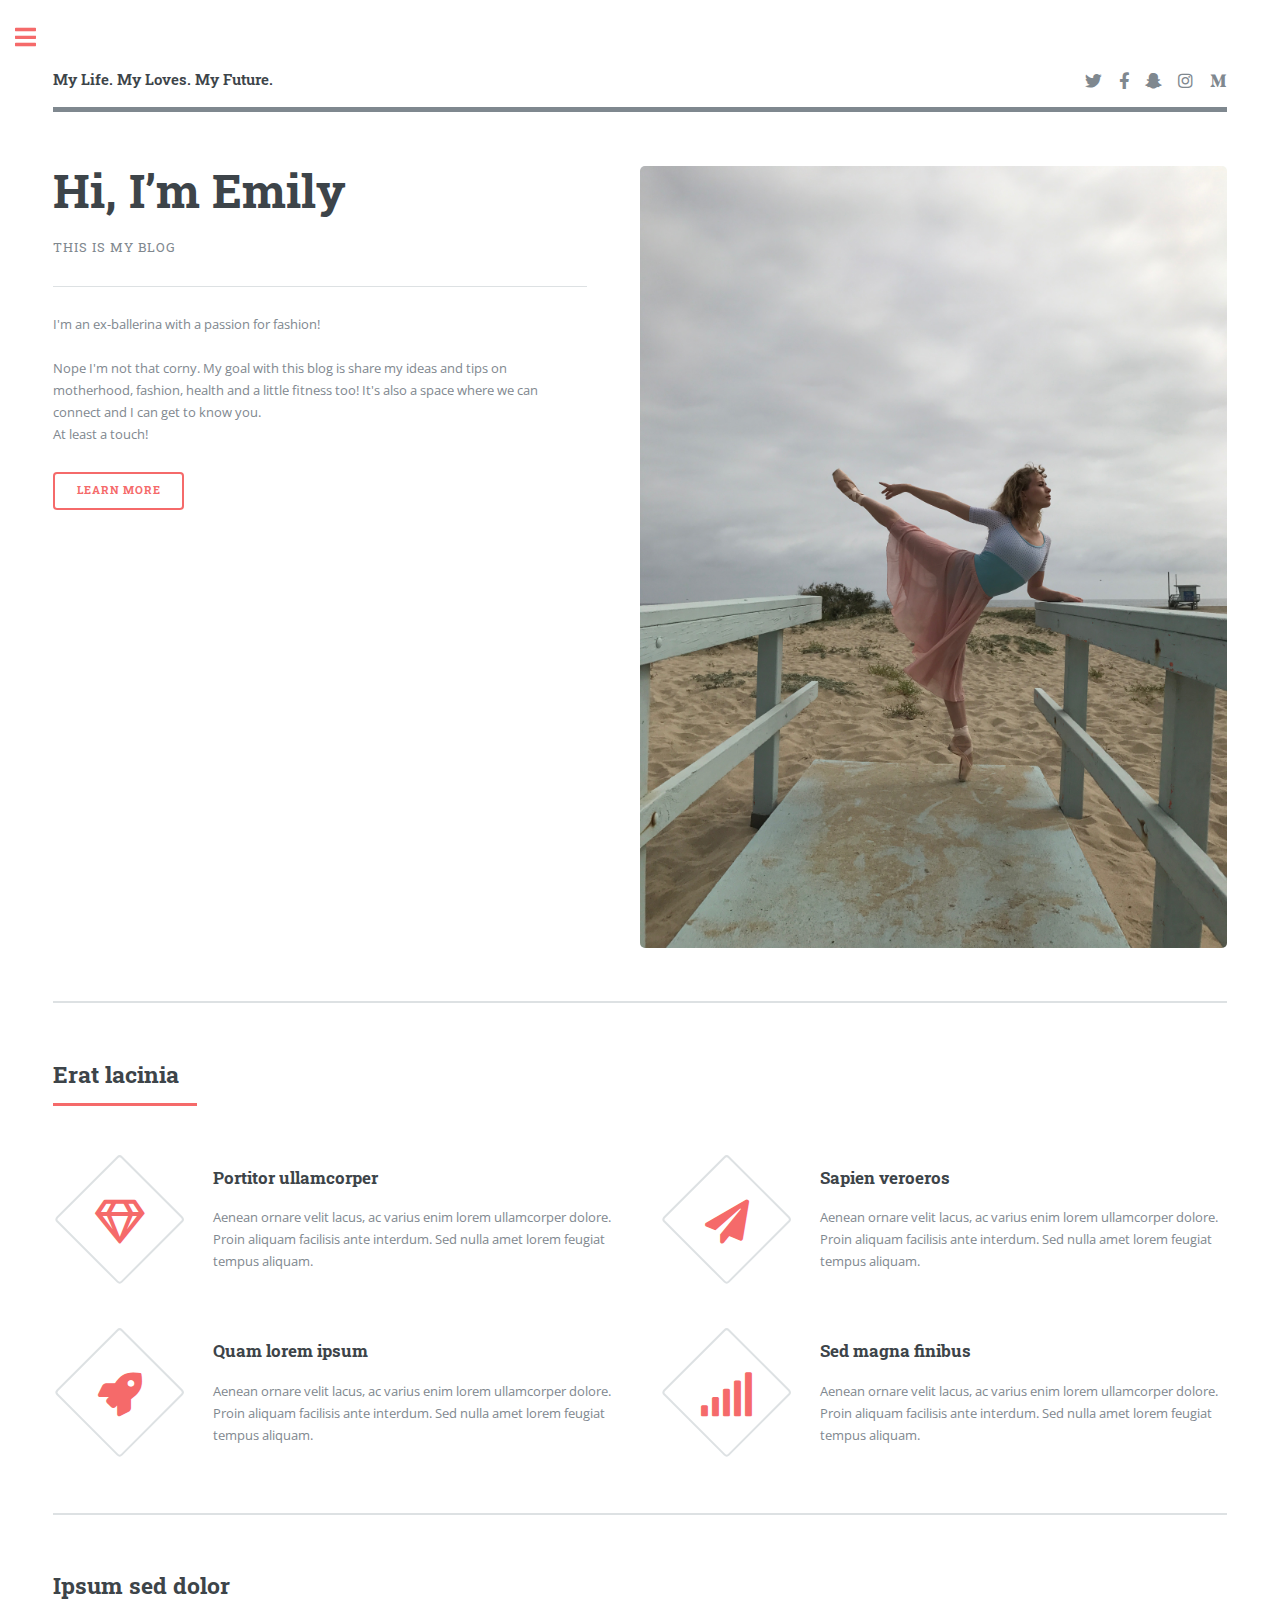
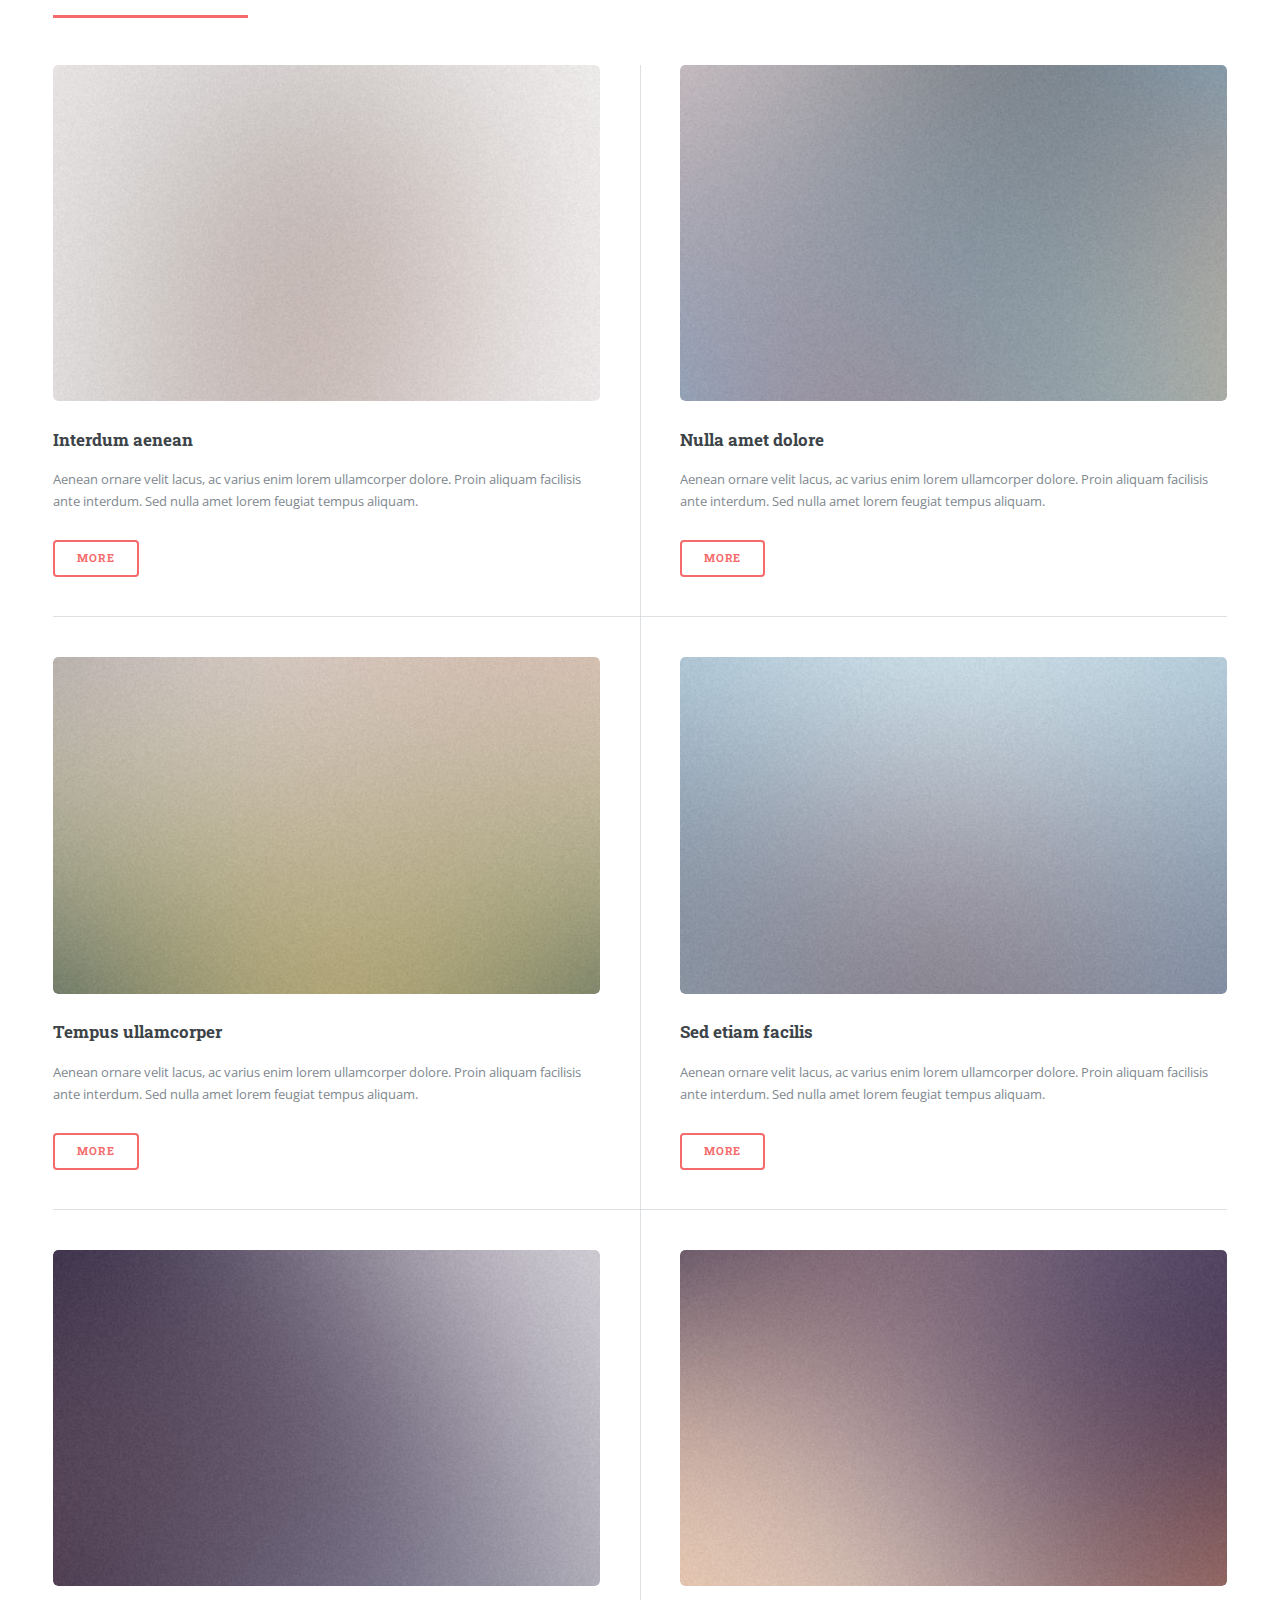
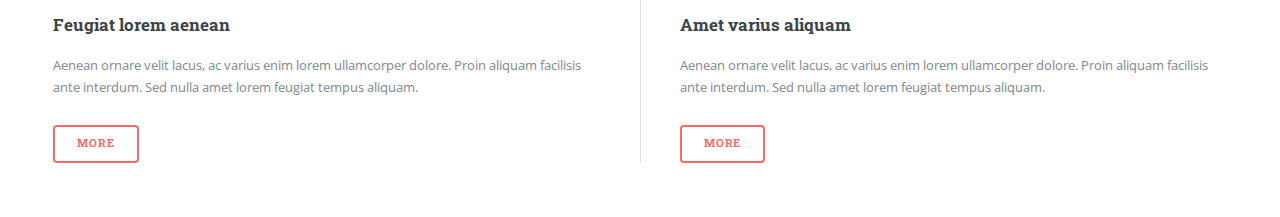
==== commit 340c1e95: "added images from welcome page" ====
--- a/JustATouch1.0/index.html
+++ b/JustATouch1.0/index.html
@@ -1,252 +1,273 @@
 <!DOCTYPE HTML>
-<!--
-	Editorial by HTML5 UP
-	html5up.net | @ajlkn
-	Free for personal and commercial use under the CCA 3.0 license (html5up.net/license)
--->
+
 <html>
-	<head>
-		<title>Editorial by HTML5 UP</title>
-		<meta charset="utf-8" />
-		<meta name="viewport" content="width=device-width, initial-scale=1, user-scalable=no" />
-		<link rel="stylesheet" href="assets/css/main.css" />
-	</head>
-	<body class="is-preload">
-
-		<!-- Wrapper -->
-			<div id="wrapper">
-
-				<!-- Main -->
-					<div id="main">
-						<div class="inner">
-
-							<!-- Header -->
-								<header id="header">
-									<a href="index.html" class="logo"><strong>Editorial</strong> by HTML5 UP</a>
-									<ul class="icons">
-										<li><a href="#" class="icon brands fa-twitter"><span class="label">Twitter</span></a></li>
-										<li><a href="#" class="icon brands fa-facebook-f"><span class="label">Facebook</span></a></li>
-										<li><a href="#" class="icon brands fa-snapchat-ghost"><span class="label">Snapchat</span></a></li>
-										<li><a href="#" class="icon brands fa-instagram"><span class="label">Instagram</span></a></li>
-										<li><a href="#" class="icon brands fa-medium-m"><span class="label">Medium</span></a></li>
-									</ul>
-								</header>
-
-							<!-- Banner -->
-								<section id="banner">
-									<div class="content">
-										<header>
-											<h1>Hi, I’m Editorial<br />
-											by HTML5 UP</h1>
-											<p>A free and fully responsive site template</p>
-										</header>
-										<p>Aenean ornare velit lacus, ac varius enim ullamcorper eu. Proin aliquam facilisis ante interdum congue. Integer mollis, nisl amet convallis, porttitor magna ullamcorper, amet egestas mauris. Ut magna finibus nisi nec lacinia. Nam maximus erat id euismod egestas. Pellentesque sapien ac quam. Lorem ipsum dolor sit nullam.</p>
-										<ul class="actions">
-											<li><a href="#" class="button big">Learn More</a></li>
-										</ul>
-									</div>
-									<span class="image object">
-										<img src="images/pic10.jpg" alt="" />
-									</span>
-								</section>
-
-							<!-- Section -->
-								<section>
-									<header class="major">
-										<h2>Erat lacinia</h2>
-									</header>
-									<div class="features">
-										<article>
-											<span class="icon fa-gem"></span>
-											<div class="content">
-												<h3>Portitor ullamcorper</h3>
-												<p>Aenean ornare velit lacus, ac varius enim lorem ullamcorper dolore. Proin aliquam facilisis ante interdum. Sed nulla amet lorem feugiat tempus aliquam.</p>
-											</div>
-										</article>
-										<article>
-											<span class="icon solid fa-paper-plane"></span>
-											<div class="content">
-												<h3>Sapien veroeros</h3>
-												<p>Aenean ornare velit lacus, ac varius enim lorem ullamcorper dolore. Proin aliquam facilisis ante interdum. Sed nulla amet lorem feugiat tempus aliquam.</p>
-											</div>
-										</article>
-										<article>
-											<span class="icon solid fa-rocket"></span>
-											<div class="content">
-												<h3>Quam lorem ipsum</h3>
-												<p>Aenean ornare velit lacus, ac varius enim lorem ullamcorper dolore. Proin aliquam facilisis ante interdum. Sed nulla amet lorem feugiat tempus aliquam.</p>
-											</div>
-										</article>
-										<article>
-											<span class="icon solid fa-signal"></span>
-											<div class="content">
-												<h3>Sed magna finibus</h3>
-												<p>Aenean ornare velit lacus, ac varius enim lorem ullamcorper dolore. Proin aliquam facilisis ante interdum. Sed nulla amet lorem feugiat tempus aliquam.</p>
-											</div>
-										</article>
-									</div>
-								</section>
-
-							<!-- Section -->
-								<section>
-									<header class="major">
-										<h2>Ipsum sed dolor</h2>
-									</header>
-									<div class="posts">
-										<article>
-											<a href="#" class="image"><img src="images/pic01.jpg" alt="" /></a>
-											<h3>Interdum aenean</h3>
-											<p>Aenean ornare velit lacus, ac varius enim lorem ullamcorper dolore. Proin aliquam facilisis ante interdum. Sed nulla amet lorem feugiat tempus aliquam.</p>
-											<ul class="actions">
-												<li><a href="#" class="button">More</a></li>
-											</ul>
-										</article>
-										<article>
-											<a href="#" class="image"><img src="images/pic02.jpg" alt="" /></a>
-											<h3>Nulla amet dolore</h3>
-											<p>Aenean ornare velit lacus, ac varius enim lorem ullamcorper dolore. Proin aliquam facilisis ante interdum. Sed nulla amet lorem feugiat tempus aliquam.</p>
-											<ul class="actions">
-												<li><a href="#" class="button">More</a></li>
-											</ul>
-										</article>
-										<article>
-											<a href="#" class="image"><img src="images/pic03.jpg" alt="" /></a>
-											<h3>Tempus ullamcorper</h3>
-											<p>Aenean ornare velit lacus, ac varius enim lorem ullamcorper dolore. Proin aliquam facilisis ante interdum. Sed nulla amet lorem feugiat tempus aliquam.</p>
-											<ul class="actions">
-												<li><a href="#" class="button">More</a></li>
-											</ul>
-										</article>
-										<article>
-											<a href="#" class="image"><img src="images/pic04.jpg" alt="" /></a>
-											<h3>Sed etiam facilis</h3>
-											<p>Aenean ornare velit lacus, ac varius enim lorem ullamcorper dolore. Proin aliquam facilisis ante interdum. Sed nulla amet lorem feugiat tempus aliquam.</p>
-											<ul class="actions">
-												<li><a href="#" class="button">More</a></li>
-											</ul>
-										</article>
-										<article>
-											<a href="#" class="image"><img src="images/pic05.jpg" alt="" /></a>
-											<h3>Feugiat lorem aenean</h3>
-											<p>Aenean ornare velit lacus, ac varius enim lorem ullamcorper dolore. Proin aliquam facilisis ante interdum. Sed nulla amet lorem feugiat tempus aliquam.</p>
-											<ul class="actions">
-												<li><a href="#" class="button">More</a></li>
-											</ul>
-										</article>
-										<article>
-											<a href="#" class="image"><img src="images/pic06.jpg" alt="" /></a>
-											<h3>Amet varius aliquam</h3>
-											<p>Aenean ornare velit lacus, ac varius enim lorem ullamcorper dolore. Proin aliquam facilisis ante interdum. Sed nulla amet lorem feugiat tempus aliquam.</p>
-											<ul class="actions">
-												<li><a href="#" class="button">More</a></li>
-											</ul>
-										</article>
-									</div>
-								</section>
-
-						</div>
-					</div>
-
-				<!-- Sidebar -->
-					<div id="sidebar">
-						<div class="inner">
-
-							<!-- Search -->
-								<section id="search" class="alt">
-									<form method="post" action="#">
-										<input type="text" name="query" id="query" placeholder="Search" />
-									</form>
-								</section>
-
-							<!-- Menu -->
-								<nav id="menu">
-									<header class="major">
-										<h2>Menu</h2>
-									</header>
-									<ul>
-										<li><a href="index.html">Homepage</a></li>
-										<li><a href="generic.html">Generic</a></li>
-										<li><a href="elements.html">Elements</a></li>
-										<li>
-											<span class="opener">Submenu</span>
-											<ul>
-												<li><a href="#">Lorem Dolor</a></li>
-												<li><a href="#">Ipsum Adipiscing</a></li>
-												<li><a href="#">Tempus Magna</a></li>
-												<li><a href="#">Feugiat Veroeros</a></li>
-											</ul>
-										</li>
-										<li><a href="#">Etiam Dolore</a></li>
-										<li><a href="#">Adipiscing</a></li>
-										<li>
-											<span class="opener">Another Submenu</span>
-											<ul>
-												<li><a href="#">Lorem Dolor</a></li>
-												<li><a href="#">Ipsum Adipiscing</a></li>
-												<li><a href="#">Tempus Magna</a></li>
-												<li><a href="#">Feugiat Veroeros</a></li>
-											</ul>
-										</li>
-										<li><a href="#">Maximus Erat</a></li>
-										<li><a href="#">Sapien Mauris</a></li>
-										<li><a href="#">Amet Lacinia</a></li>
-									</ul>
-								</nav>
-
-							<!-- Section -->
-								<section>
-									<header class="major">
-										<h2>Ante interdum</h2>
-									</header>
-									<div class="mini-posts">
-										<article>
-											<a href="#" class="image"><img src="images/pic07.jpg" alt="" /></a>
-											<p>Aenean ornare velit lacus, ac varius enim lorem ullamcorper dolore aliquam.</p>
-										</article>
-										<article>
-											<a href="#" class="image"><img src="images/pic08.jpg" alt="" /></a>
-											<p>Aenean ornare velit lacus, ac varius enim lorem ullamcorper dolore aliquam.</p>
-										</article>
-										<article>
-											<a href="#" class="image"><img src="images/pic09.jpg" alt="" /></a>
-											<p>Aenean ornare velit lacus, ac varius enim lorem ullamcorper dolore aliquam.</p>
-										</article>
-									</div>
-									<ul class="actions">
-										<li><a href="#" class="button">More</a></li>
-									</ul>
-								</section>
-
-							<!-- Section -->
-								<section>
-									<header class="major">
-										<h2>Get in touch</h2>
-									</header>
-									<p>Sed varius enim lorem ullamcorper dolore aliquam aenean ornare velit lacus, ac varius enim lorem ullamcorper dolore. Proin sed aliquam facilisis ante interdum. Sed nulla amet lorem feugiat tempus aliquam.</p>
-									<ul class="contact">
-										<li class="icon solid fa-envelope"><a href="#">information@untitled.tld</a></li>
-										<li class="icon solid fa-phone">(000) 000-0000</li>
-										<li class="icon solid fa-home">1234 Somewhere Road #8254<br />
-										Nashville, TN 00000-0000</li>
-									</ul>
-								</section>
-
-							<!-- Footer -->
-								<footer id="footer">
-									<p class="copyright">&copy; Untitled. All rights reserved. Demo Images: <a href="https://unsplash.com">Unsplash</a>. Design: <a href="https://html5up.net">HTML5 UP</a>.</p>
-								</footer>
-
-						</div>
-					</div>
+
+<head>
+	<title>Just A Touch Of Me</title>
+	<meta charset="utf-8" />
+	<meta name="viewport" content="width=device-width, initial-scale=1, user-scalable=no" />
+	<link rel="stylesheet" href="assets/css/main.css" />
+</head>
+
+<body class="is-preload">
+
+	<!-- Wrapper -->
+	<div id="wrapper">
+
+		<!-- Main -->
+		<div id="main">
+			<div class="inner">
+
+				<!-- Header -->
+				<header id="header">
+					<a href="index.html" class="logo"><strong>My Life. My Loves. My Future.</strong> </a>
+					<ul class="icons">
+						<li><a href="#" class="icon brands fa-twitter"><span class="label">Twitter</span></a></li>
+						<li><a href="#" class="icon brands fa-facebook-f"><span class="label">Facebook</span></a></li>
+						<li><a href="#" class="icon brands fa-snapchat-ghost"><span class="label">Snapchat</span></a>
+						</li>
+						<li><a href="#" class="icon brands fa-instagram"><span class="label">Instagram</span></a></li>
+						<li><a href="#" class="icon brands fa-medium-m"><span class="label">Medium</span></a></li>
+					</ul>
+				</header>
+
+				<!-- Banner -->
+				<section id="banner">
+					<div class="content">
+						<header>
+							<h1>Hi, I’m Emily<br />
+							</h1>
+							<p>THIS IS MY BLOG</p>
+							<hr>
+						</header>
+						<p>I'm an ex-ballerina with a passion for fashion!<br><br>
+
+							Nope I'm not that corny. My goal with this blog is
+							share my ideas and tips on motherhood, fashion, health and a little fitness too! It's also a
+							space where we can connect and I can get to know you.<br>
+							At least a touch!
+						</p>
+						<ul class="actions">
+							<li><a href="#" class="button big">Learn More</a></li>
+						</ul>
+					</div>
+					<span class="image object">
+						<img src="images/pic10.jpg" alt="" />
+					</span>
+				</section>
+
+				<!-- Section -->
+				<section>
+					<header class="major">
+						<h2>Erat lacinia</h2>
+					</header>
+					<div class="features">
+						<article>
+							<span class="icon fa-gem"></span>
+							<div class="content">
+								<h3>Portitor ullamcorper</h3>
+								<p>Aenean ornare velit lacus, ac varius enim lorem ullamcorper dolore. Proin aliquam
+									facilisis ante interdum. Sed nulla amet lorem feugiat tempus aliquam.</p>
+							</div>
+						</article>
+						<article>
+							<span class="icon solid fa-paper-plane"></span>
+							<div class="content">
+								<h3>Sapien veroeros</h3>
+								<p>Aenean ornare velit lacus, ac varius enim lorem ullamcorper dolore. Proin aliquam
+									facilisis ante interdum. Sed nulla amet lorem feugiat tempus aliquam.</p>
+							</div>
+						</article>
+						<article>
+							<span class="icon solid fa-rocket"></span>
+							<div class="content">
+								<h3>Quam lorem ipsum</h3>
+								<p>Aenean ornare velit lacus, ac varius enim lorem ullamcorper dolore. Proin aliquam
+									facilisis ante interdum. Sed nulla amet lorem feugiat tempus aliquam.</p>
+							</div>
+						</article>
+						<article>
+							<span class="icon solid fa-signal"></span>
+							<div class="content">
+								<h3>Sed magna finibus</h3>
+								<p>Aenean ornare velit lacus, ac varius enim lorem ullamcorper dolore. Proin aliquam
+									facilisis ante interdum. Sed nulla amet lorem feugiat tempus aliquam.</p>
+							</div>
+						</article>
+					</div>
+				</section>
+
+				<!-- Section -->
+				<section>
+					<header class="major">
+						<h2>Ipsum sed dolor</h2>
+					</header>
+					<div class="posts">
+						<article>
+							<a href="#" class="image"><img src="images/pic01.jpg" alt="" /></a>
+							<h3>Interdum aenean</h3>
+							<p>Aenean ornare velit lacus, ac varius enim lorem ullamcorper dolore. Proin aliquam
+								facilisis ante interdum. Sed nulla amet lorem feugiat tempus aliquam.</p>
+							<ul class="actions">
+								<li><a href="#" class="button">More</a></li>
+							</ul>
+						</article>
+						<article>
+							<a href="#" class="image"><img src="images/pic02.jpg" alt="" /></a>
+							<h3>Nulla amet dolore</h3>
+							<p>Aenean ornare velit lacus, ac varius enim lorem ullamcorper dolore. Proin aliquam
+								facilisis ante interdum. Sed nulla amet lorem feugiat tempus aliquam.</p>
+							<ul class="actions">
+								<li><a href="#" class="button">More</a></li>
+							</ul>
+						</article>
+						<article>
+							<a href="#" class="image"><img src="images/pic03.jpg" alt="" /></a>
+							<h3>Tempus ullamcorper</h3>
+							<p>Aenean ornare velit lacus, ac varius enim lorem ullamcorper dolore. Proin aliquam
+								facilisis ante interdum. Sed nulla amet lorem feugiat tempus aliquam.</p>
+							<ul class="actions">
+								<li><a href="#" class="button">More</a></li>
+							</ul>
+						</article>
+						<article>
+							<a href="#" class="image"><img src="images/pic04.jpg" alt="" /></a>
+							<h3>Sed etiam facilis</h3>
+							<p>Aenean ornare velit lacus, ac varius enim lorem ullamcorper dolore. Proin aliquam
+								facilisis ante interdum. Sed nulla amet lorem feugiat tempus aliquam.</p>
+							<ul class="actions">
+								<li><a href="#" class="button">More</a></li>
+							</ul>
+						</article>
+						<article>
+							<a href="#" class="image"><img src="images/pic05.jpg" alt="" /></a>
+							<h3>Feugiat lorem aenean</h3>
+							<p>Aenean ornare velit lacus, ac varius enim lorem ullamcorper dolore. Proin aliquam
+								facilisis ante interdum. Sed nulla amet lorem feugiat tempus aliquam.</p>
+							<ul class="actions">
+								<li><a href="#" class="button">More</a></li>
+							</ul>
+						</article>
+						<article>
+							<a href="#" class="image"><img src="images/pic06.jpg" alt="" /></a>
+							<h3>Amet varius aliquam</h3>
+							<p>Aenean ornare velit lacus, ac varius enim lorem ullamcorper dolore. Proin aliquam
+								facilisis ante interdum. Sed nulla amet lorem feugiat tempus aliquam.</p>
+							<ul class="actions">
+								<li><a href="#" class="button">More</a></li>
+							</ul>
+						</article>
+					</div>
+				</section>
 
 			</div>
-
-		<!-- Scripts -->
-			<script src="assets/js/jquery.min.js"></script>
-			<script src="assets/js/browser.min.js"></script>
-			<script src="assets/js/breakpoints.min.js"></script>
-			<script src="assets/js/util.js"></script>
-			<script src="assets/js/main.js"></script>
-
-	</body>
+		</div>
+
+		<!-- Sidebar -->
+		<div id="sidebar">
+			<div class="inner">
+
+				<!-- Search -->
+				<section id="search" class="alt">
+					<form method="post" action="#">
+						<input type="text" name="query" id="query" placeholder="Search" />
+					</form>
+				</section>
+
+				<!-- Menu -->
+				<nav id="menu">
+					<header class="major">
+						<h2>Menu</h2>
+					</header>
+					<ul>
+						<li><a href="index.html">Homepage</a></li>
+						<li><a href="generic.html">Generic</a></li>
+						<li><a href="elements.html">Elements</a></li>
+						<li>
+							<span class="opener">Submenu</span>
+							<ul>
+								<li><a href="#">Lorem Dolor</a></li>
+								<li><a href="#">Ipsum Adipiscing</a></li>
+								<li><a href="#">Tempus Magna</a></li>
+								<li><a href="#">Feugiat Veroeros</a></li>
+							</ul>
+						</li>
+						<li><a href="#">Etiam Dolore</a></li>
+						<li><a href="#">Adipiscing</a></li>
+						<li>
+							<span class="opener">Another Submenu</span>
+							<ul>
+								<li><a href="#">Lorem Dolor</a></li>
+								<li><a href="#">Ipsum Adipiscing</a></li>
+								<li><a href="#">Tempus Magna</a></li>
+								<li><a href="#">Feugiat Veroeros</a></li>
+							</ul>
+						</li>
+						<li><a href="#">Maximus Erat</a></li>
+						<li><a href="#">Sapien Mauris</a></li>
+						<li><a href="#">Amet Lacinia</a></li>
+					</ul>
+				</nav>
+
+				<!-- Section -->
+				<section>
+					<header class="major">
+						<h2>Ante interdum</h2>
+					</header>
+					<div class="mini-posts">
+						<article>
+							<a href="#" class="image"><img src="images/pic07.jpg" alt="" /></a>
+							<p>Aenean ornare velit lacus, ac varius enim lorem ullamcorper dolore aliquam.</p>
+						</article>
+						<article>
+							<a href="#" class="image"><img src="images/pic08.jpg" alt="" /></a>
+							<p>Aenean ornare velit lacus, ac varius enim lorem ullamcorper dolore aliquam.</p>
+						</article>
+						<article>
+							<a href="#" class="image"><img src="images/pic09.jpg" alt="" /></a>
+							<p>Aenean ornare velit lacus, ac varius enim lorem ullamcorper dolore aliquam.</p>
+						</article>
+					</div>
+					<ul class="actions">
+						<li><a href="#" class="button">More</a></li>
+					</ul>
+				</section>
+
+				<!-- Section -->
+				<section>
+					<header class="major">
+						<h2>Get in touch</h2>
+					</header>
+					<p>Sed varius enim lorem ullamcorper dolore aliquam aenean ornare velit lacus, ac varius enim lorem
+						ullamcorper dolore. Proin sed aliquam facilisis ante interdum. Sed nulla amet lorem feugiat
+						tempus aliquam.</p>
+					<ul class="contact">
+						<li class="icon solid fa-envelope"><a href="#">information@untitled.tld</a></li>
+						<li class="icon solid fa-phone">(000) 000-0000</li>
+						<li class="icon solid fa-home">1234 Somewhere Road #8254<br />
+							Nashville, TN 00000-0000</li>
+					</ul>
+				</section>
+
+				<!-- Footer -->
+				<footer id="footer">
+					<p class="copyright">&copy; Untitled. All rights reserved. Demo Images: <a
+							href="https://unsplash.com">Unsplash</a>. Design: <a href="https://html5up.net">HTML5
+							UP</a>.</p>
+				</footer>
+
+			</div>
+		</div>
+
+	</div>
+
+	<!-- Scripts -->
+	<script src="assets/js/jquery.min.js"></script>
+	<script src="assets/js/browser.min.js"></script>
+	<script src="assets/js/breakpoints.min.js"></script>
+	<script src="assets/js/util.js"></script>
+	<script src="assets/js/main.js"></script>
+
+</body>
+
 </html>--- a/JustATouch1.0/assets/css/main.css
+++ b/JustATouch1.0/assets/css/main.css
@@ -1,11 +1,7 @@
 @import url(fontawesome-all.min.css);
 @import url("https://fonts.googleapis.com/css?family=Open+Sans:400,600,400italic,600italic|Roboto+Slab:400,700");
 
-/*
-	Editorial by HTML5 UP
-	html5up.net | @ajlkn
-	Free for personal and commercial use under the CCA 3.0 license (html5up.net/license)
-*/
+
 
 html, body, div, span, applet, object,
 iframe, h1, h2, h3, h4, h5, h6, p, blockquote,
@@ -31,6 +27,13 @@
 
 body {
 	line-height: 1;
+}
+quote {
+	font-style: italic;
+	font-size: 20px;}
+
+	.Kiss {
+	float: right;
 }
 
 ol, ul {
@@ -3330,7 +3333,7 @@
 		display: -webkit-flex;
 		display: -ms-flex;
 		display: flex;
-		border-bottom: solid 5px #f56a6a;
+		border-bottom: solid 5px #7f888f;
 		padding: 6em 0 1em 0;
 		position: relative;
 	}
